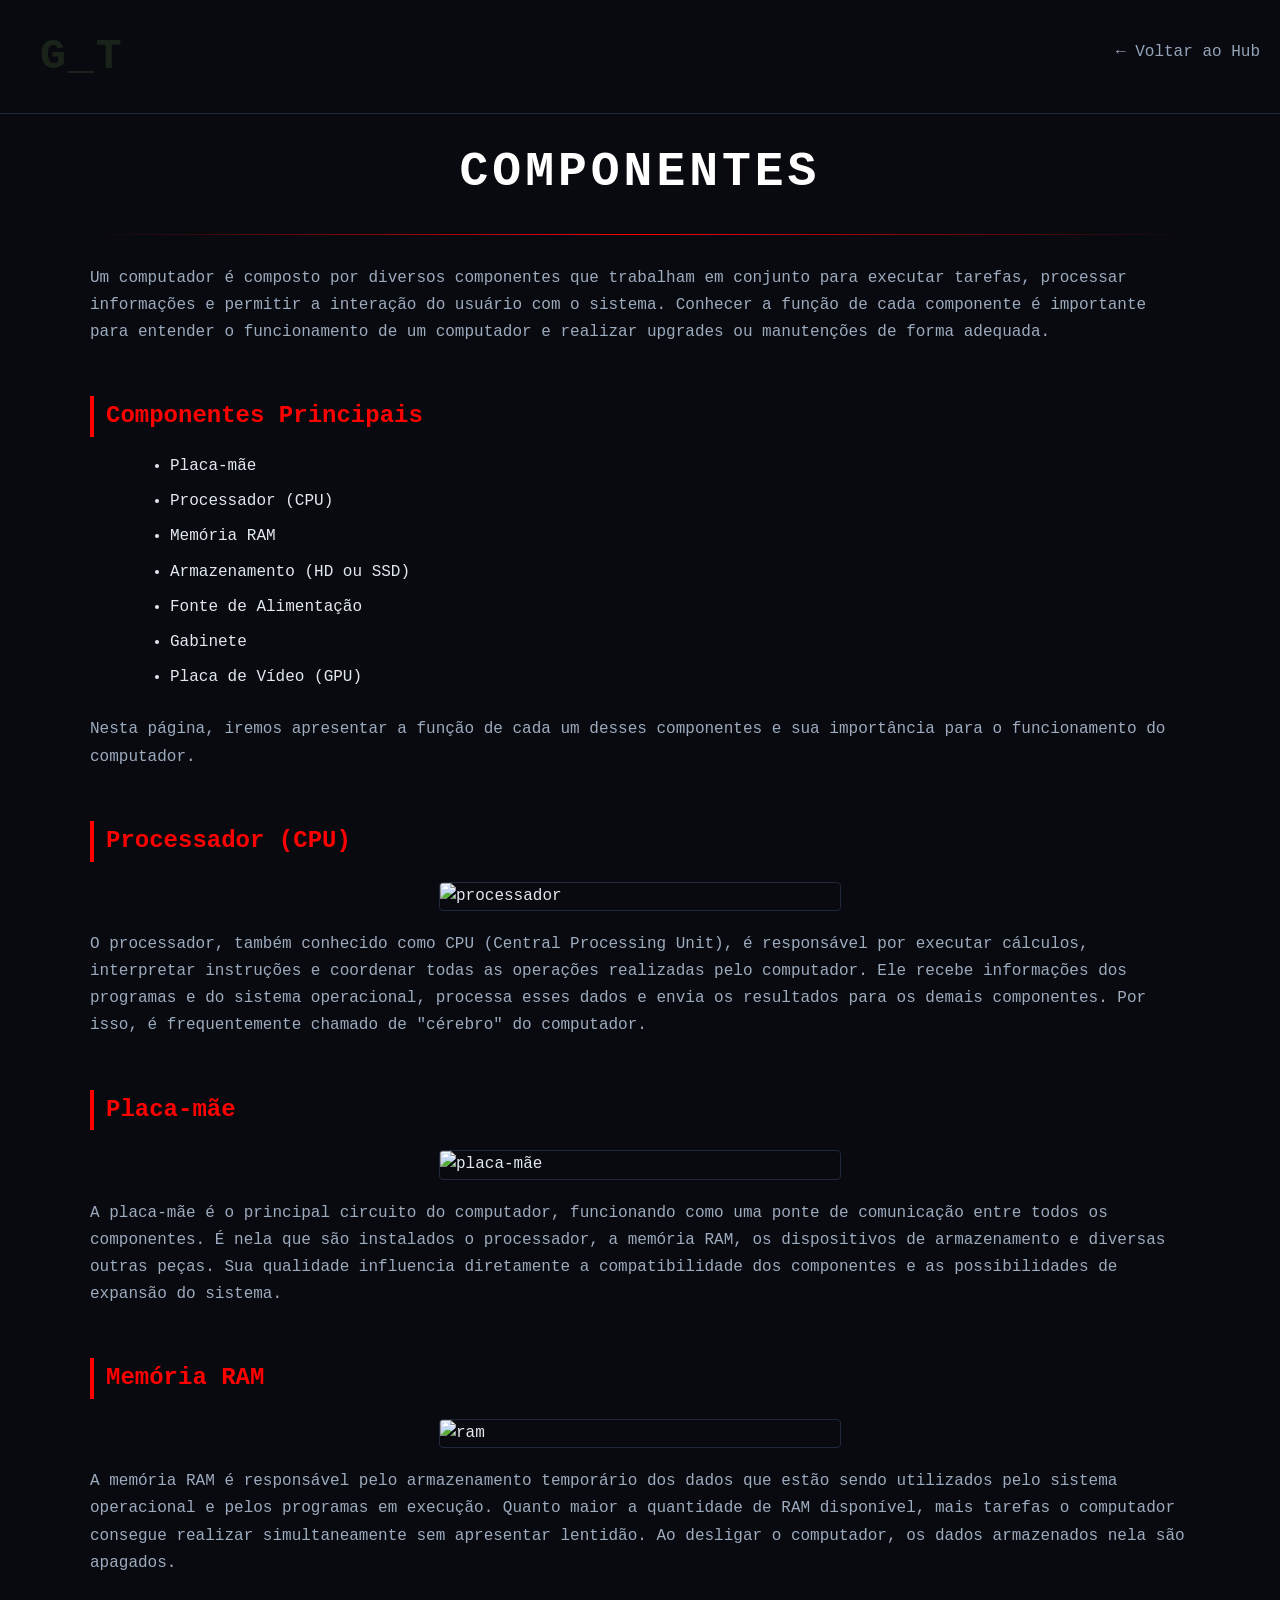
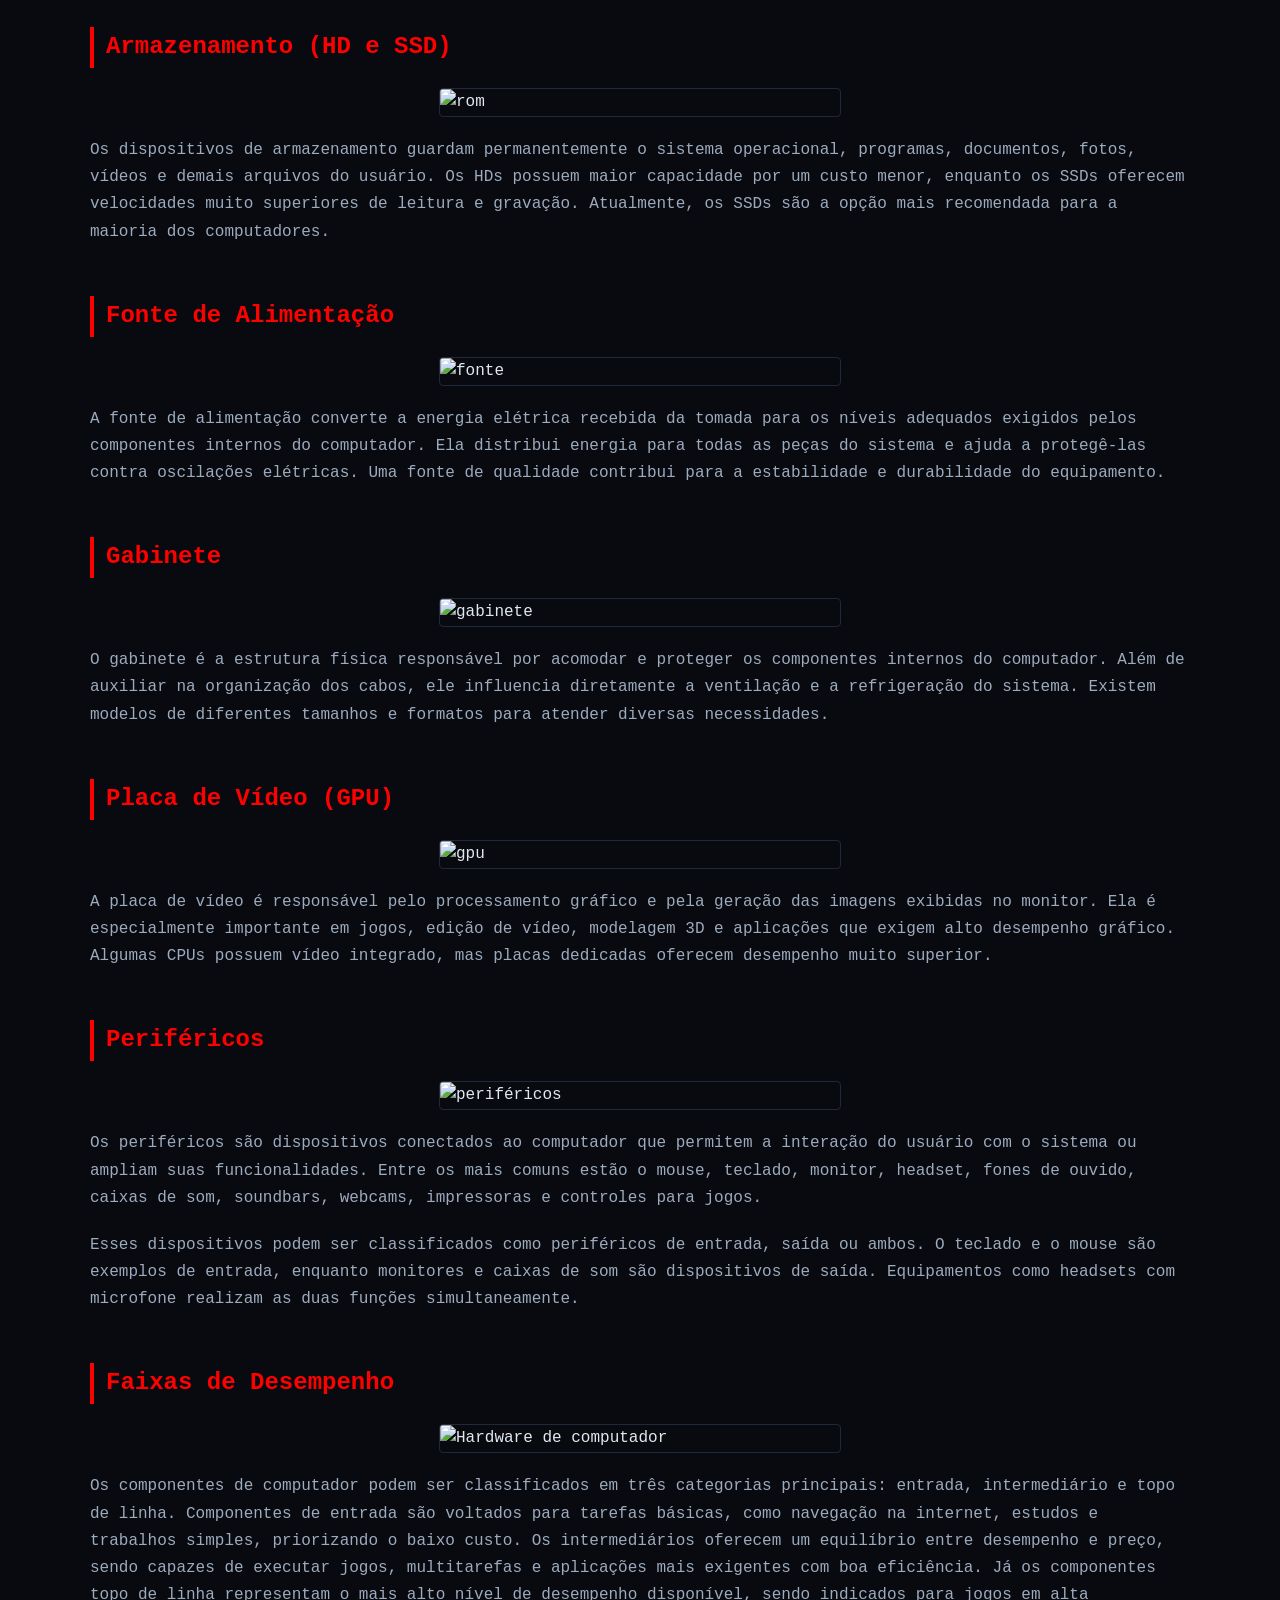
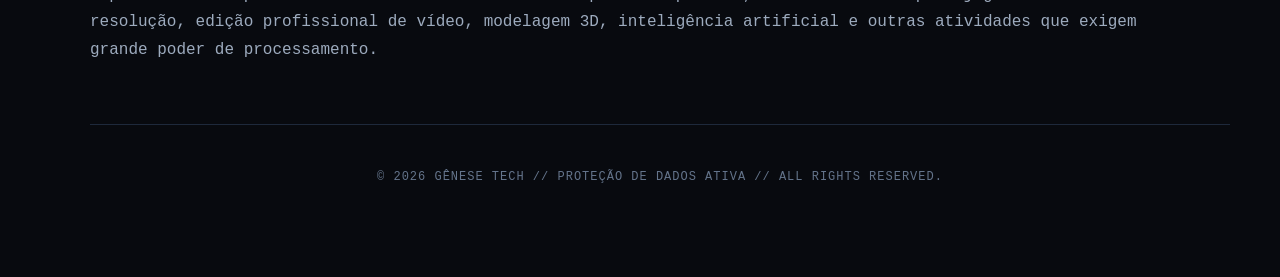
==== componentes.html @ 79467216 "Add files via upload" ====
<!DOCTYPE html>
<html lang="pt-BR">
<head>
    <meta charset="UTF-8">
    <meta name="viewport" content="width=device-width, initial-scale=1.0">
    <link rel="stylesheet" href="componentes.css">
    <title>Componentes</title>
</head>
<body>

    <header class="menu-superior">
        <div class="logo-reduzida">G_T</div>

        <nav>
            <ul class="nav-lista">
                <li><a href="hub.html" class="nav-link">← Voltar ao Hub    </a></li>
            </ul>
        </nav>
    </header>

    <h1>Componentes</h1>

    <p>Um computador é composto por diversos componentes que trabalham em conjunto para executar tarefas, processar informações e permitir a interação do usuário com o sistema. Conhecer a função de cada componente é importante para entender o funcionamento de um computador e realizar upgrades ou manutenções de forma adequada.</p>

    <h2>Componentes Principais</h2>

    <ul>
        <li>Placa-mãe</li>
        <li>Processador (CPU)</li>
        <li>Memória RAM</li>
        <li>Armazenamento (HD ou SSD)</li>
        <li>Fonte de Alimentação</li>
        <li>Gabinete</li>
        <li>Placa de Vídeo (GPU)</li>
    </ul>

    <p>Nesta página, iremos apresentar a função de cada um desses componentes e sua importância para o funcionamento do computador.</p>

    <h2>Processador (CPU)</h2>

    <img src="https://images.unsplash.com/photo-1591799264318-7e6ef8ddb7ea?w=500&auto=format&fit=crop&q=60" alt="processador" width="400">

    <p>O processador, também conhecido como CPU (Central Processing Unit), é responsável por executar cálculos, interpretar instruções e coordenar todas as operações realizadas pelo computador. Ele recebe informações dos programas e do sistema operacional, processa esses dados e envia os resultados para os demais componentes. Por isso, é frequentemente chamado de "cérebro" do computador.</p>

    <h2>Placa-mãe</h2>

    <img src="https://media.pichau.com.br/media/catalog/product/cache/2f958555330323e505eba7ce930bdf27/a/6/a620m-h.jpg" alt="placa-mãe" width="400">

    <p>A placa-mãe é o principal circuito do computador, funcionando como uma ponte de comunicação entre todos os componentes. É nela que são instalados o processador, a memória RAM, os dispositivos de armazenamento e diversas outras peças. Sua qualidade influencia diretamente a compatibilidade dos componentes e as possibilidades de expansão do sistema.</p>

    <h2>Memória RAM</h2>

    <img src="https://http2.mlstatic.com/D_NQ_NP_945191-MLA106789917996_022026-O.webp" alt="ram" width="400">

    <p>A memória RAM é responsável pelo armazenamento temporário dos dados que estão sendo utilizados pelo sistema operacional e pelos programas em execução. Quanto maior a quantidade de RAM disponível, mais tarefas o computador consegue realizar simultaneamente sem apresentar lentidão. Ao desligar o computador, os dados armazenados nela são apagados.</p>

    <h2>Armazenamento (HD e SSD)</h2>

    <img src="https://t.ctcdn.com.br/o5LxT6K2eDxtuK1iqdiKGAaPj2s=/1200x675/smart/i554847.jpeg" alt="rom" width="400">

    <p>Os dispositivos de armazenamento guardam permanentemente o sistema operacional, programas, documentos, fotos, vídeos e demais arquivos do usuário. Os HDs possuem maior capacidade por um custo menor, enquanto os SSDs oferecem velocidades muito superiores de leitura e gravação. Atualmente, os SSDs são a opção mais recomendada para a maioria dos computadores.</p>

    <h2>Fonte de Alimentação</h2>

    <img src="https://res.cloudinary.com/corsair-pwa/image/upload/w_400,h_400,c_pad,q_auto:best/v1680716099/products/Power-Supply-Units/base-rmx-shift-series-psu-config/CP-9020251/Gallery/RM750x_SHIFT_01.png" alt="fonte" width="400">

    <p>A fonte de alimentação converte a energia elétrica recebida da tomada para os níveis adequados exigidos pelos componentes internos do computador. Ela distribui energia para todas as peças do sistema e ajuda a protegê-las contra oscilações elétricas. Uma fonte de qualidade contribui para a estabilidade e durabilidade do equipamento.</p>

    <h2>Gabinete</h2>

    <img src="https://patoloco.com.br/arquivos/produtos/imagens_adicionais/0a4b15e675729a037b88565f41e9af0ae6f81808.jpeg" alt="gabinete" width="400">

    <p>O gabinete é a estrutura física responsável por acomodar e proteger os componentes internos do computador. Além de auxiliar na organização dos cabos, ele influencia diretamente a ventilação e a refrigeração do sistema. Existem modelos de diferentes tamanhos e formatos para atender diversas necessidades.</p>

    <h2>Placa de Vídeo (GPU)</h2>

    <img src="https://www.notebookcheck.info/fileadmin/Notebooks/News/_nc4/rtx-5050-desktop-might-launch-soon.jpg" alt="gpu" width="400">

    <p>A placa de vídeo é responsável pelo processamento gráfico e pela geração das imagens exibidas no monitor. Ela é especialmente importante em jogos, edição de vídeo, modelagem 3D e aplicações que exigem alto desempenho gráfico. Algumas CPUs possuem vídeo integrado, mas placas dedicadas oferecem desempenho muito superior.</p>

    <h2>Periféricos</h2>

    <img src="https://gamesquad.com.br/wp-content/uploads/2026/02/Computadores-e-perifericos-como-eles-funcionam-juntos-1024x683.png" alt="periféricos" width="400">

    <p>Os periféricos são dispositivos conectados ao computador que permitem a interação do usuário com o sistema ou ampliam suas funcionalidades. Entre os mais comuns estão o mouse, teclado, monitor, headset, fones de ouvido, caixas de som, soundbars, webcams, impressoras e controles para jogos.</p>

    <p>Esses dispositivos podem ser classificados como periféricos de entrada, saída ou ambos. O teclado e o mouse são exemplos de entrada, enquanto monitores e caixas de som são dispositivos de saída. Equipamentos como headsets com microfone realizam as duas funções simultaneamente.</p>

    <h2>Faixas de Desempenho</h2>

    <img src="https://i.ytimg.com/vi/8fHWtGokDi0/hq720.jpg?sqp=-oaymwEhCK4FEIIDSFryq4qpAxMIARUAAAAAGAElAADIQj0AgKJD&rs=AOn4CLCqo85D-m9QVk4vq3U3Wd0LMTsPkw" alt="Hardware de computador" width="400">

    <p>Os componentes de computador podem ser classificados em três categorias principais: entrada, intermediário e topo de linha. Componentes de entrada são voltados para tarefas básicas, como navegação na internet, estudos e trabalhos simples, priorizando o baixo custo. Os intermediários oferecem um equilíbrio entre desempenho e preço, sendo capazes de executar jogos, multitarefas e aplicações mais exigentes com boa eficiência. Já os componentes topo de linha representam o mais alto nível de desempenho disponível, sendo indicados para jogos em alta resolução, edição profissional de vídeo, modelagem 3D, inteligência artificial e outras atividades que exigem grande poder de processamento.</p>
    
    <footer class="rodape-sistema">
        <p class="texto-rodape">© 2026 GÊNESE TECH // PROTEÇÃO DE DADOS ATIVA // ALL RIGHTS RESERVED.</p>
    </footer>
</body>
</html>
---- componentes.css ----
body {
    background-color: #080a0f;
    color: #e2e8f0;
    font-family: 'Courier New', Courier, monospace;
    max-width: 1100px;
    margin: 0 auto;
    padding: 100px 40px 40px 40px;
    line-height: 1.7;
}

.menu-superior {
    position: fixed;
    top: 0;
    left: 0;
    width: 100%;
    background-color: #080a0f;
    border-bottom: 1px solid #1e293b;
    padding: 20px 40px;
    display: flex;
    justify-content: space-between;
    align-items: center;
}

.logo-reduzida {
    font-size: 2.7rem;
    font-weight: bold;
    color: #1a231a; 
    letter-spacing: 2px;
    cursor: pointer;
    transition: color 0.3s ease, text-shadow 0.3s ease; 
}

.logo-reduzida:hover {
    color: #ffffff; 
    text-shadow: 
        0 0 4px #ffffff,        
        0 0 10px #ff0000,       
        0 0 20px #ff0000,       
        0 0 40px #ff0000;
}

.nav-lista {
    list-style: none;
}

.nav-link {
    color: #94a3b8;
    text-decoration: none;
    transition: color 0.3s;
    margin-right: 60px;
}

.nav-link:hover {
    color: #ff0000;
}

h1 {
    color: #ffffff;
    text-align: center;
    font-size: 3rem;
    margin-bottom: 30px;
    text-transform: uppercase;
    letter-spacing: 4px;
}

h1::after {
    content: "";
    display: block;
    width: 100%;
    height: 1px;
    margin-top: 20px;
    background: linear-gradient(90deg, transparent, #ff0000, transparent);
}

h2 {
    color: #ff0000;
    margin-top: 50px;
    margin-bottom: 15px;
    border-left: 4px solid #ff0000;
    padding-left: 12px;
}

p {
    color: #9dabbe;
    margin-bottom: 20px;
}

ul {
    margin-left: 40px;
    margin-bottom: 25px;
}

li {
    margin-bottom: 8px;
}

img {
    display: block;
    width: 400px;
    max-width: 100%;
    margin: 20px auto;
    border: 1px solid #1e293b;
    border-radius: 4px;
    transition: border-color 0.3s;
}

img:hover {
    border-color: #8f0000;
}

/* ==========================================================================
   RODAPÉ DO SISTEMA
   ========================================================================== */
.rodape-sistema {
    width: 100% !important;
    text-align: center !important;
    padding: 30px 20px !important;
    border-top: 1px solid #1e293b !important;
    background-color: #080a0f !important;
    margin-top: 60px !important;
}

.texto-rodape {
    color: #64748b !important;
    font-size: 0.75rem !important;
    letter-spacing: 1px !important;
}
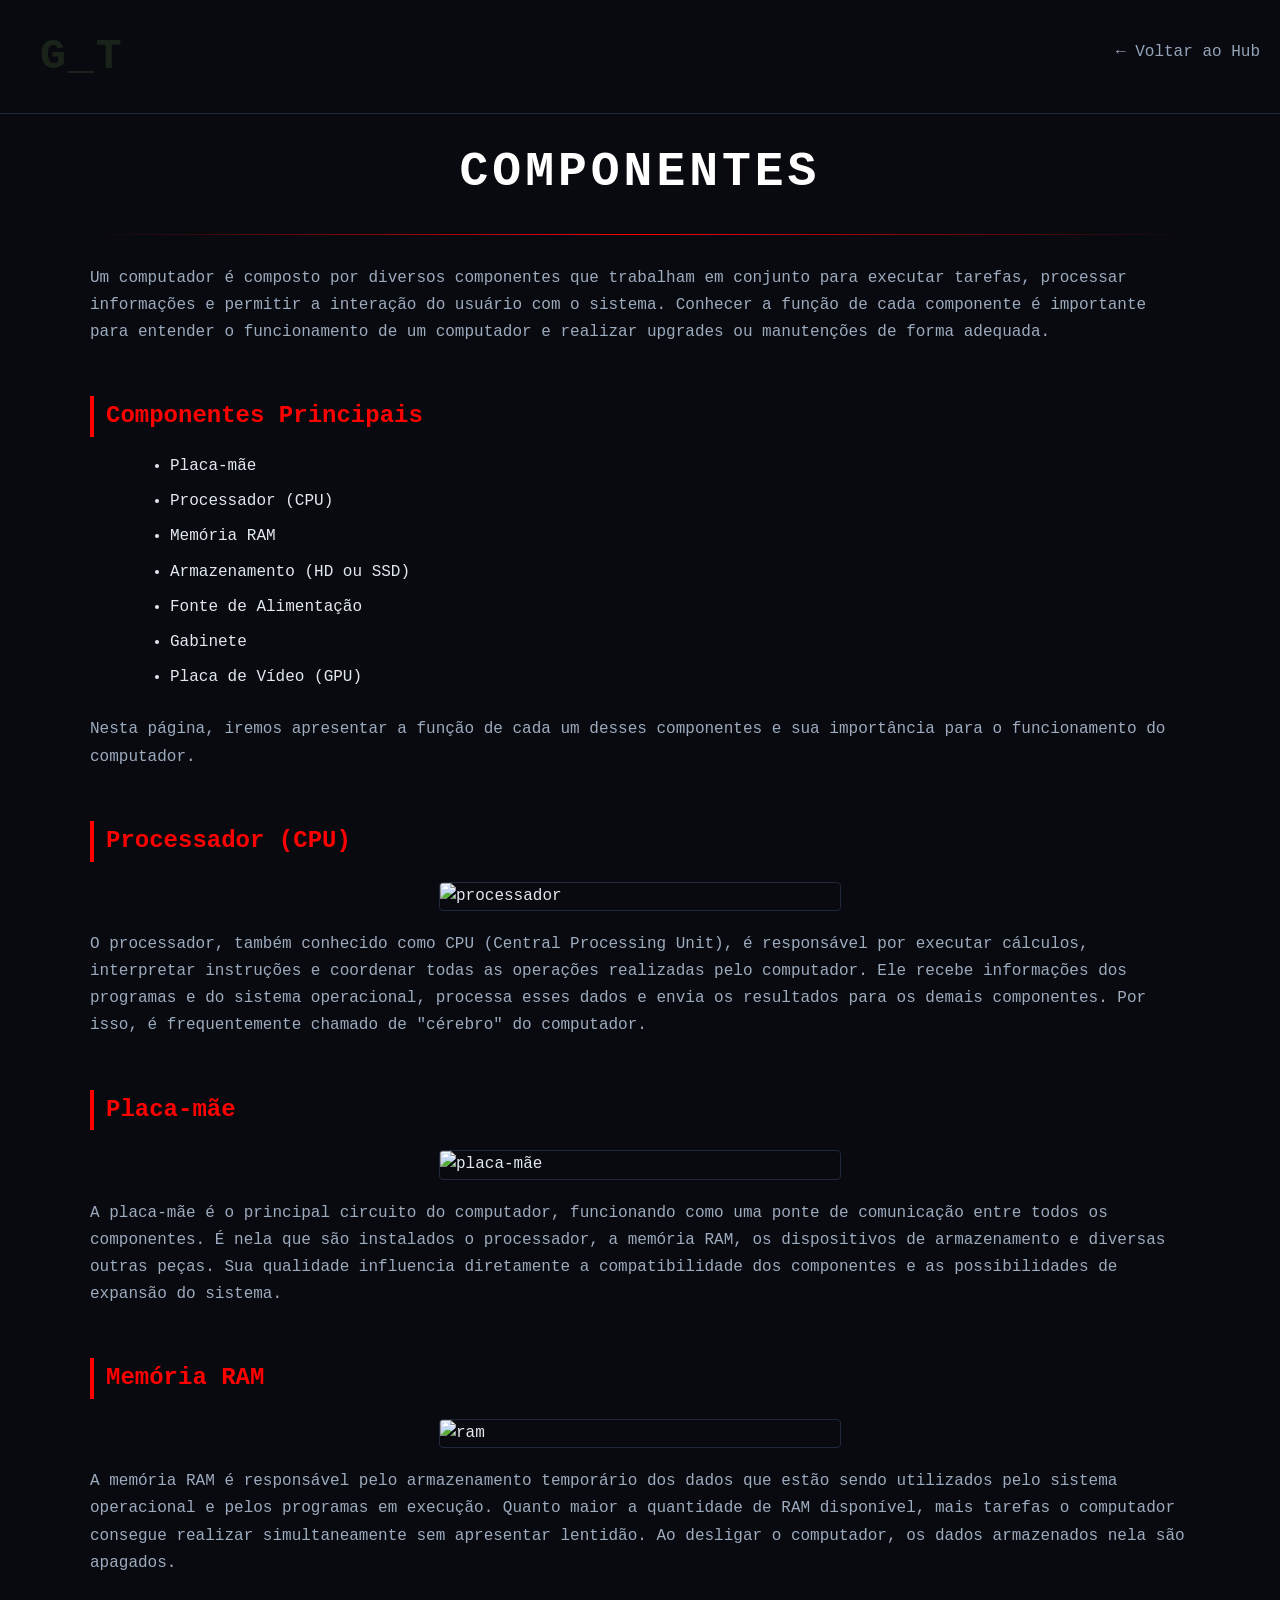
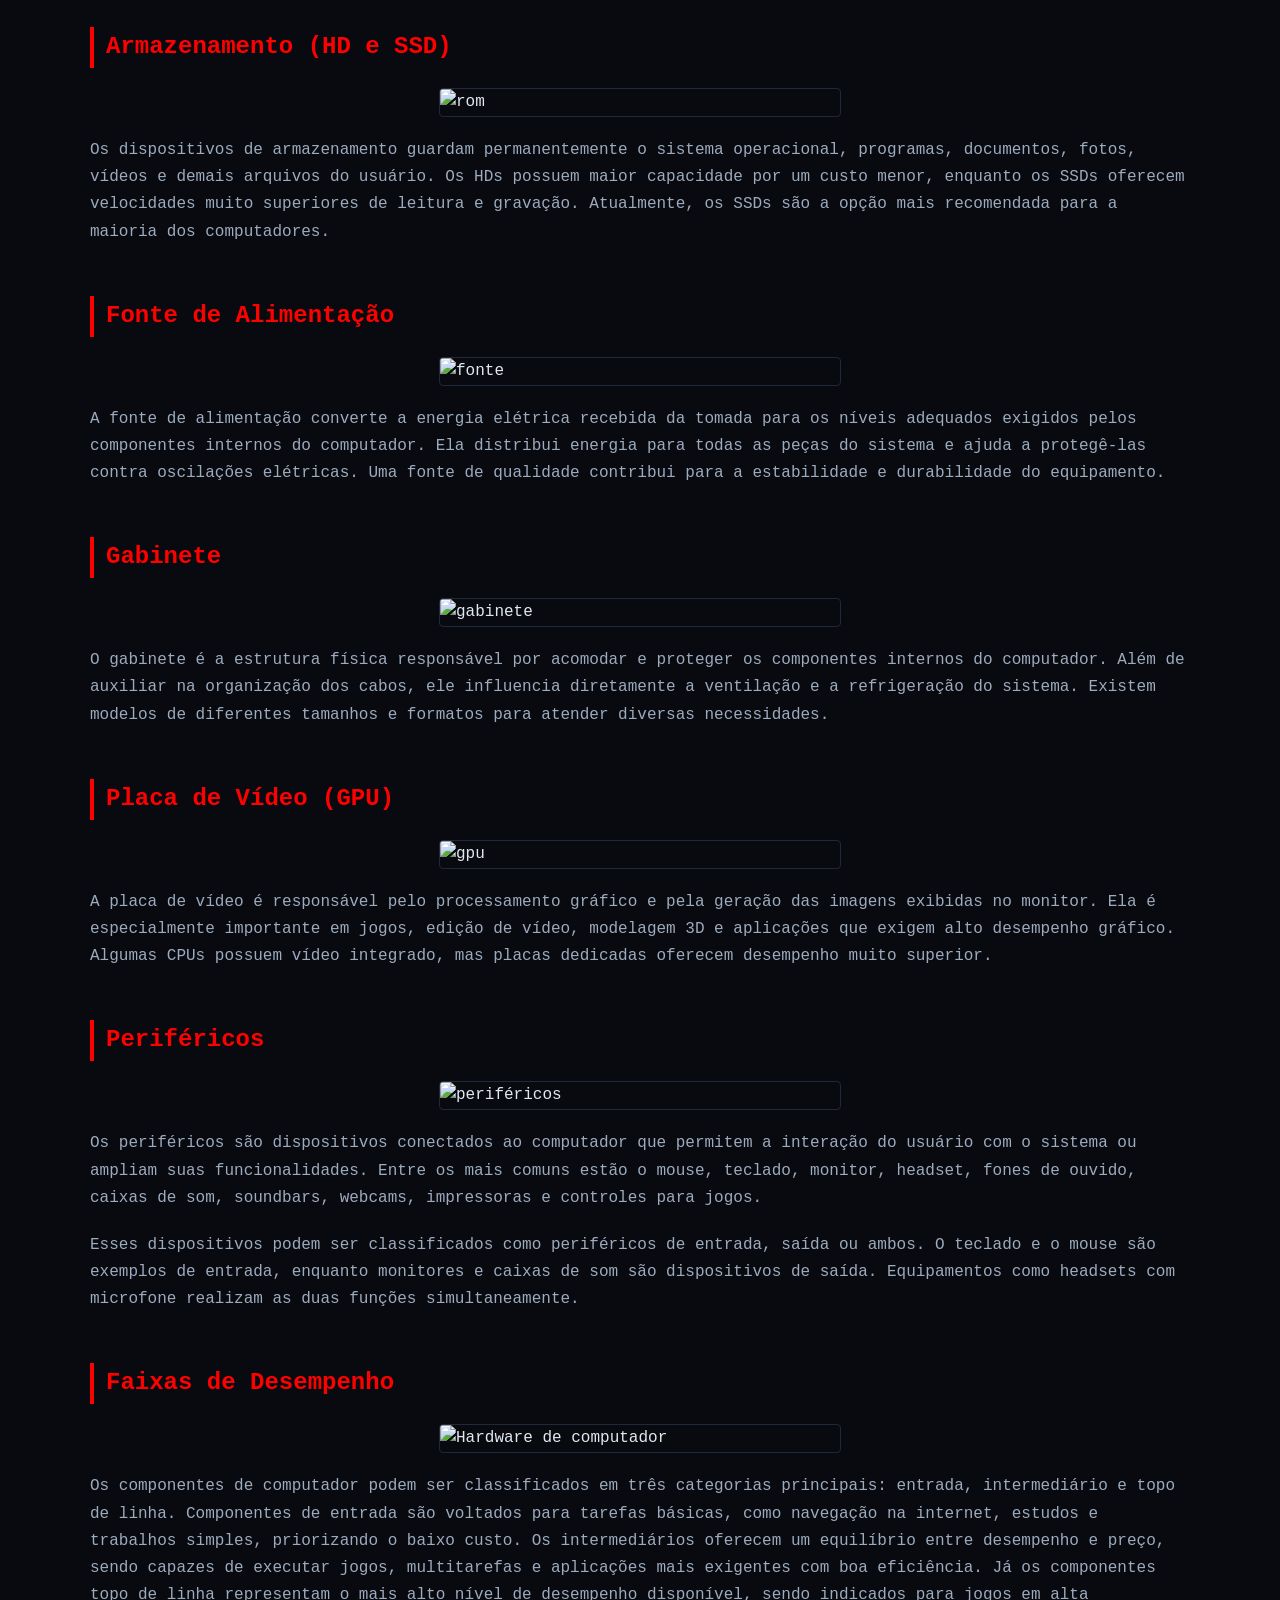
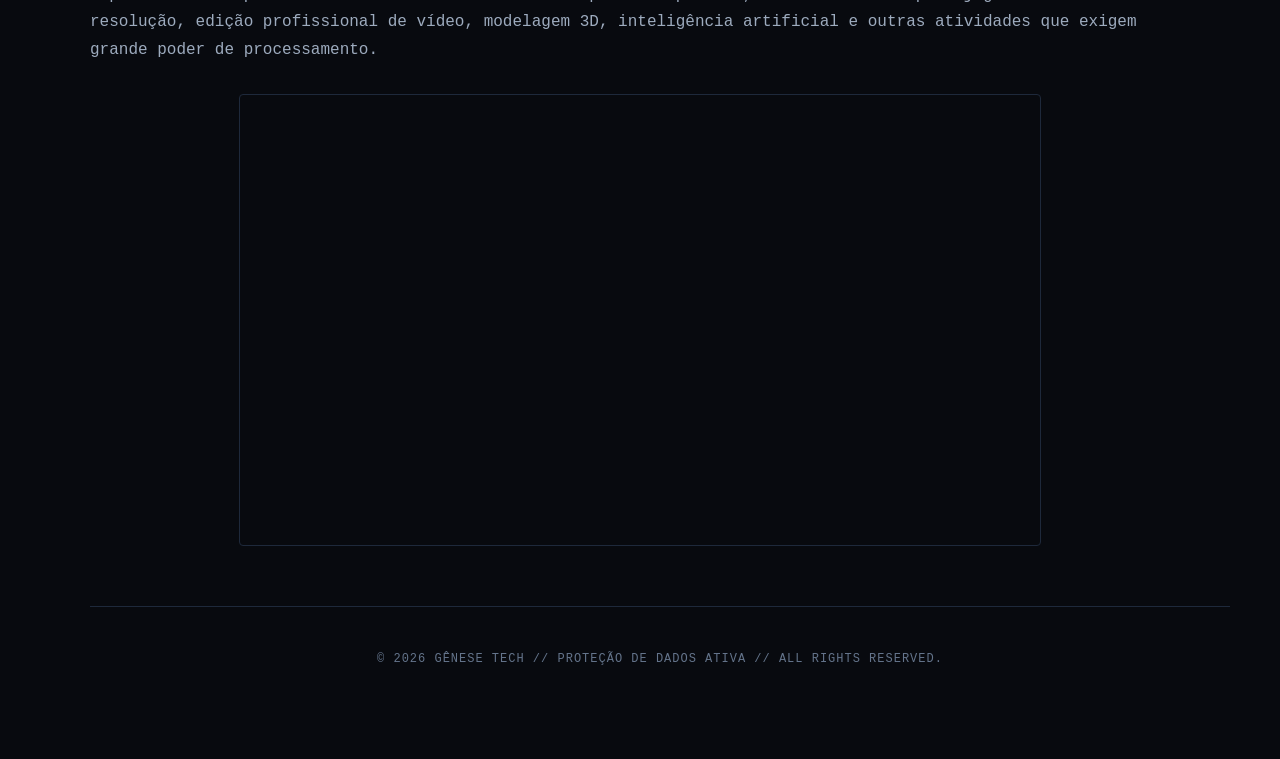
==== commit e608dfa2: "Update componentes.html adição do video ao html" ====
--- a/componentes.html
+++ b/componentes.html
@@ -5,6 +5,7 @@
     <meta name="viewport" content="width=device-width, initial-scale=1.0">
     <link rel="stylesheet" href="componentes.css">
     <title>Componentes</title>
+    <script src="componentes.js"></script>
 </head>
 <body>
 
@@ -91,9 +92,12 @@
     <img src="https://i.ytimg.com/vi/8fHWtGokDi0/hq720.jpg?sqp=-oaymwEhCK4FEIIDSFryq4qpAxMIARUAAAAAGAElAADIQj0AgKJD&rs=AOn4CLCqo85D-m9QVk4vq3U3Wd0LMTsPkw" alt="Hardware de computador" width="400">
 
     <p>Os componentes de computador podem ser classificados em três categorias principais: entrada, intermediário e topo de linha. Componentes de entrada são voltados para tarefas básicas, como navegação na internet, estudos e trabalhos simples, priorizando o baixo custo. Os intermediários oferecem um equilíbrio entre desempenho e preço, sendo capazes de executar jogos, multitarefas e aplicações mais exigentes com boa eficiência. Já os componentes topo de linha representam o mais alto nível de desempenho disponível, sendo indicados para jogos em alta resolução, edição profissional de vídeo, modelagem 3D, inteligência artificial e outras atividades que exigem grande poder de processamento.</p>
-    
+
+    <iframe src="https://www.youtube.com/watch?v=OdziYWEkDIM" title="Vídeo sobre Componentes de Computador"></iframe>
+
     <footer class="rodape-sistema">
         <p class="texto-rodape">© 2026 GÊNESE TECH // PROTEÇÃO DE DADOS ATIVA // ALL RIGHTS RESERVED.</p>
     </footer>
+
 </body>
 </html>
--- a/componentes.css
+++ b/componentes.css
@@ -108,9 +108,6 @@
     border-color: #8f0000;
 }
 
-/* ==========================================================================
-   RODAPÉ DO SISTEMA
-   ========================================================================== */
 .rodape-sistema {
     width: 100% !important;
     text-align: center !important;
@@ -125,3 +122,118 @@
     font-size: 0.75rem !important;
     letter-spacing: 1px !important;
 }
+
+
+@media (max-width: 768px) {
+
+    body {
+        padding: 90px 20px 20px 20px;
+    }
+
+    h1 {
+        font-size: 2rem;
+        letter-spacing: 2px;
+    }
+
+    h2 {
+        font-size: 1.4rem;
+    }
+
+    p,
+    li {
+        font-size: 0.95rem;
+    }
+
+    img {
+        width: 100%;
+    }
+
+    .menu-superior {
+        padding: 15px 20px;
+        display: flex;
+        justify-content: space-between;
+        align-items: center;
+    }
+
+    .logo-reduzida {
+        font-size: 1.3rem;
+    }
+
+    .nav-lista {
+        margin: 0;
+        padding: 0;
+    }
+
+    .nav-link {
+        font-size: 0.9rem;
+    }
+
+    .video-container iframe {
+        width: 100%;
+    }
+}
+
+@media (max-width: 480px) {
+
+    body {
+        padding: 80px 15px 15px 15px;
+    }
+
+    h1 {
+        font-size: 1.7rem;
+        letter-spacing: 1px;
+    }
+
+    h2 {
+        font-size: 1.2rem;
+    }
+
+    p,
+    li {
+        font-size: 0.9rem;
+    }
+
+    .menu-superior {
+        display: flex;
+        flex-direction: row;
+        justify-content: space-between;
+        align-items: center;
+        padding: 12px 15px;
+    }
+
+    .logo-reduzida {
+        font-size: 1.1rem;
+    }
+
+    .nav-lista {
+        margin: 0;
+        padding: 0;
+    }
+
+    .nav-link {
+        font-size: 0.85rem;
+    }
+
+    img {
+        width: 100%;
+    }
+
+    .video-container iframe {
+        width: 100%;
+    }
+}
+
+iframe {
+    display: block;
+    width: 800px;
+    max-width: 100%;
+    aspect-ratio: 16 / 9;
+    margin: 30px auto;
+    border: 1px solid #1e293b;
+    border-radius: 4px;
+    transition: border-color 0.3s;
+}
+
+iframe:hover {
+    border-color: #ff0000;
+}
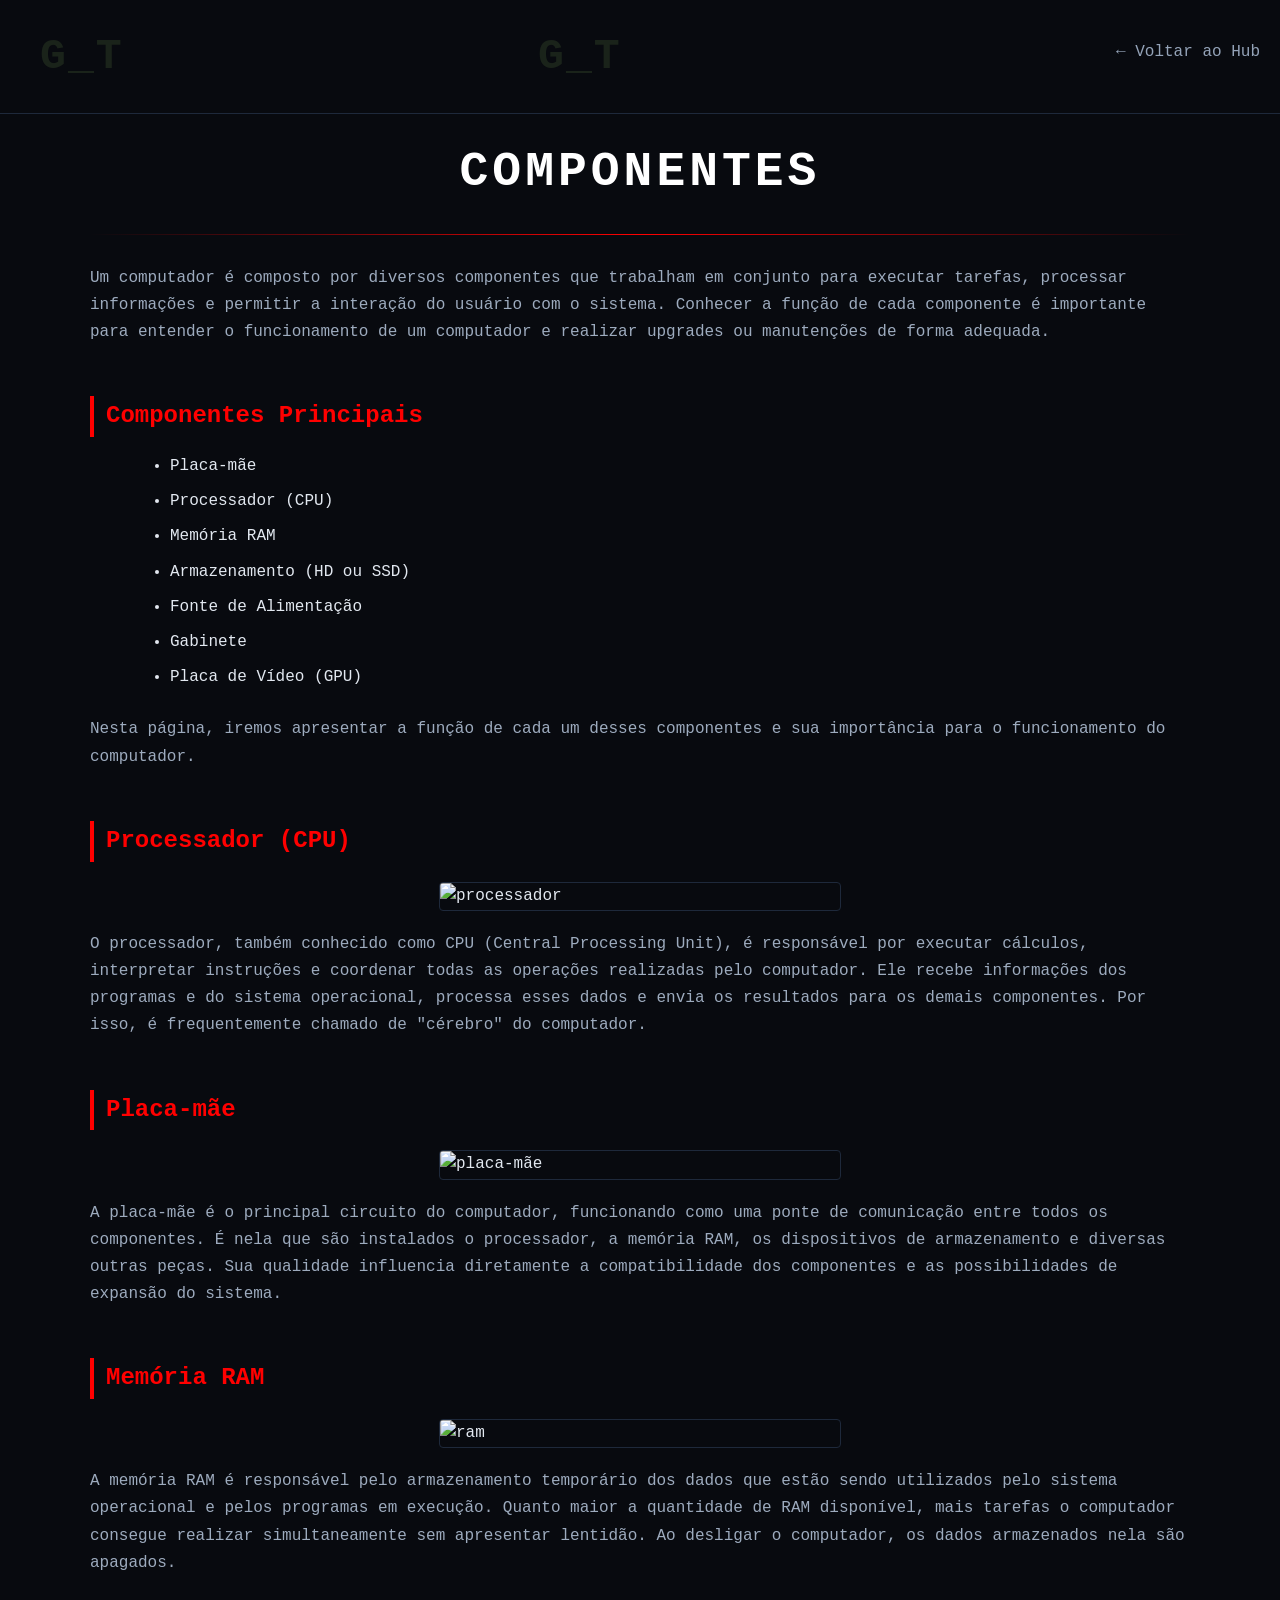
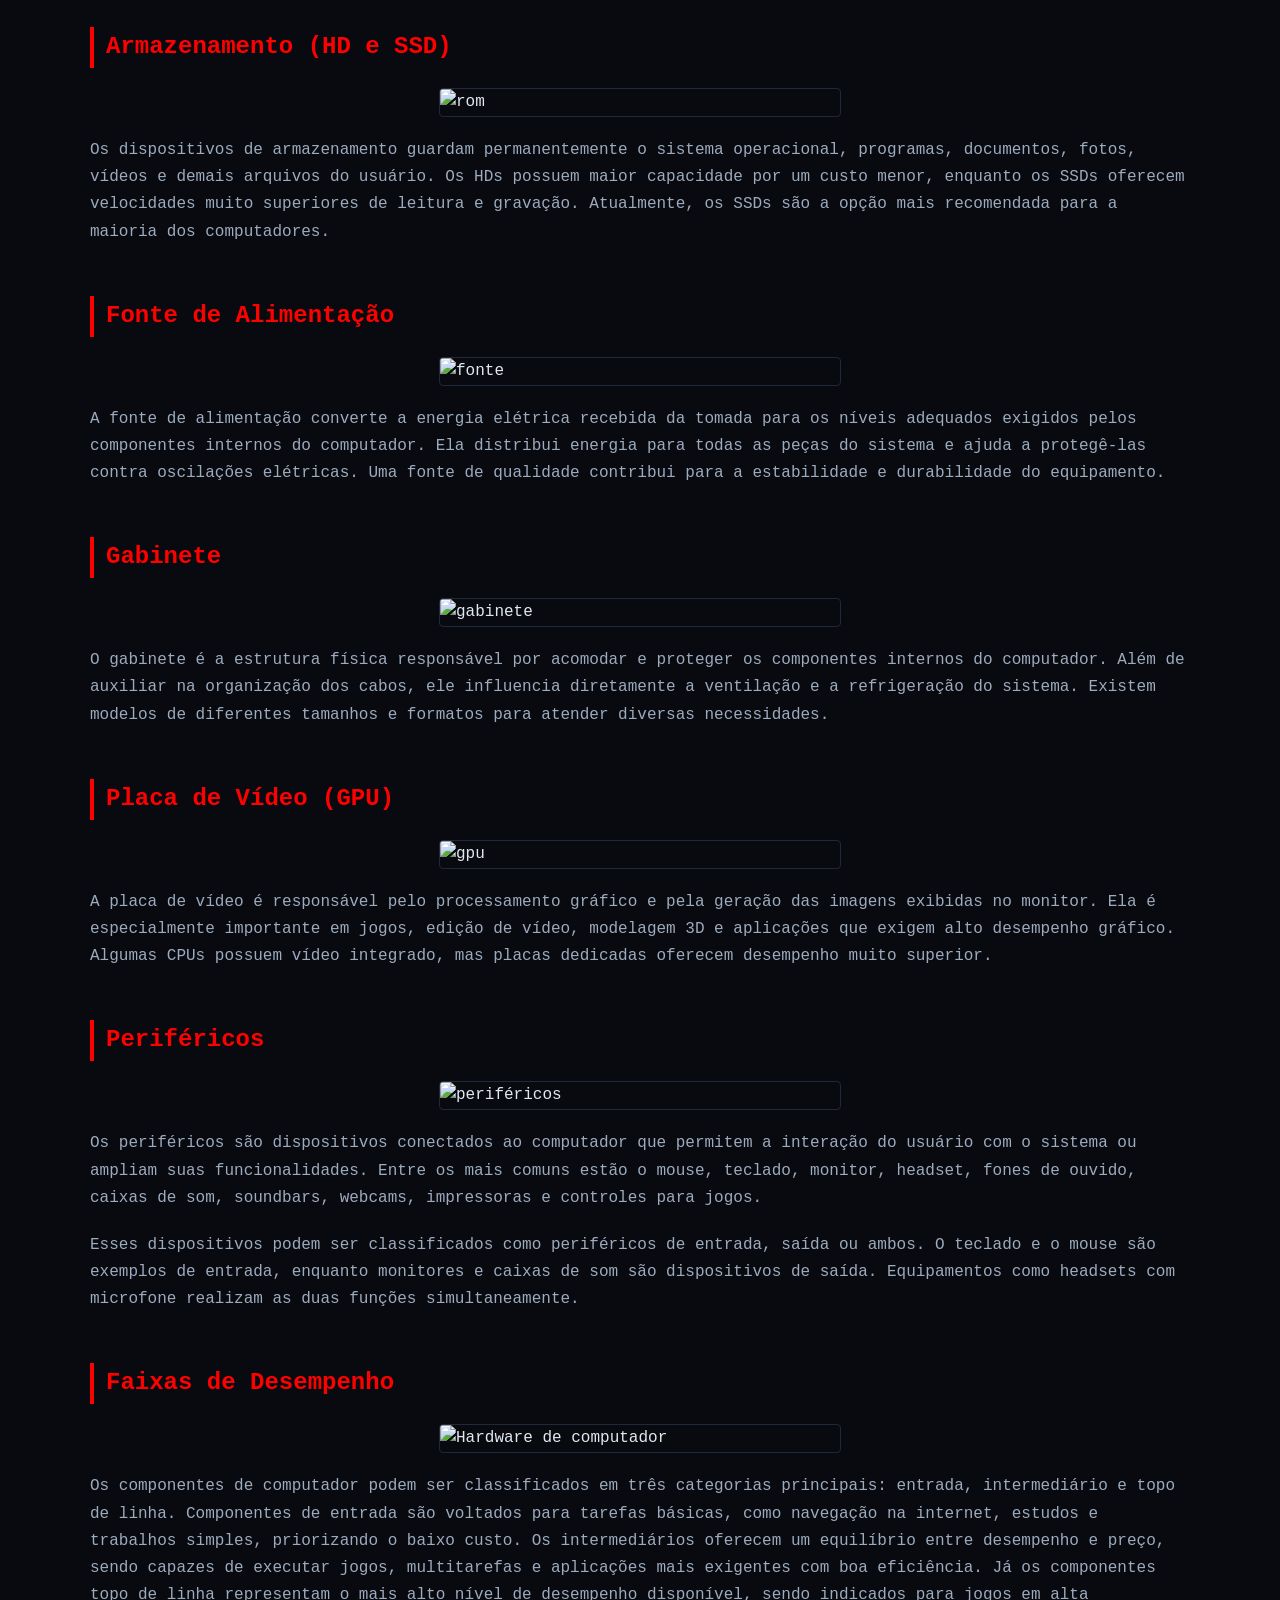
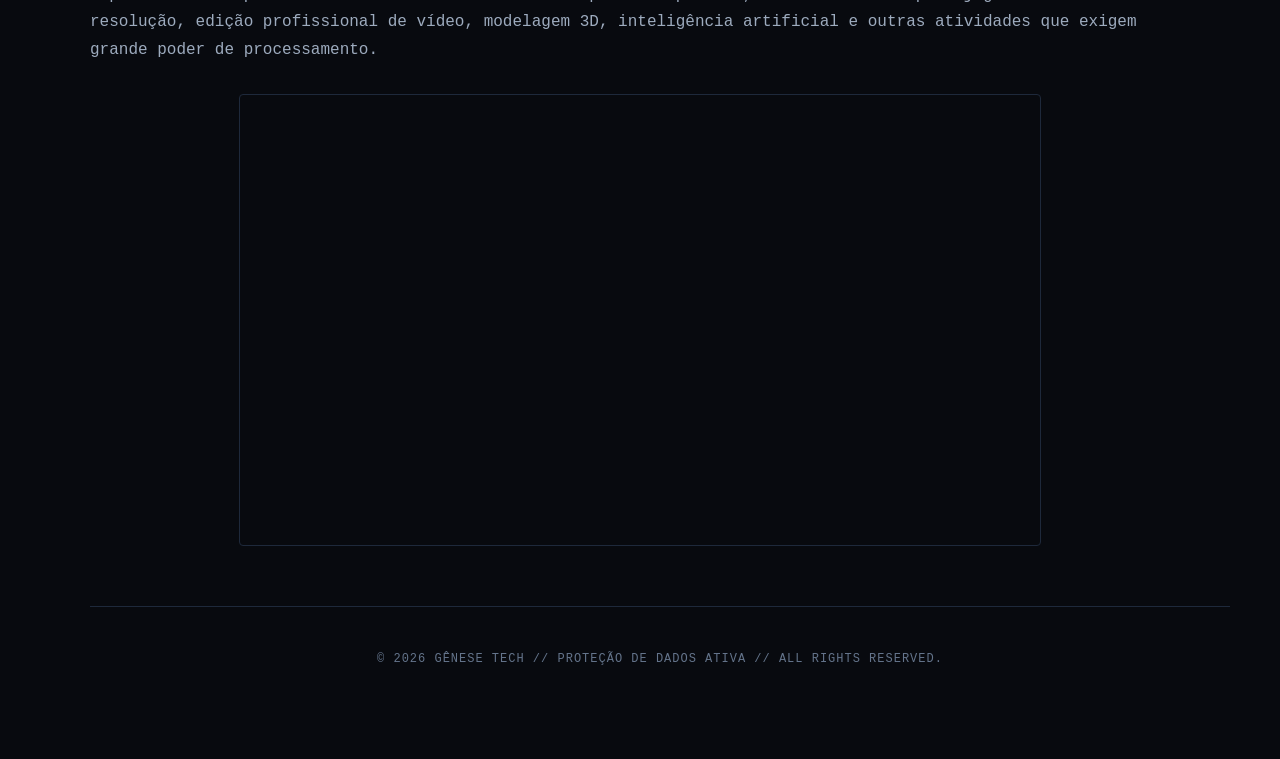
==== commit 01d58f10: "Update componentes.html" ====
--- a/componentes.html
+++ b/componentes.html
@@ -6,11 +6,13 @@
     <link rel="stylesheet" href="componentes.css">
     <title>Componentes</title>
     <script src="componentes.js"></script>
+     <link rel="icon" href="img/icon.jpeg">
 </head>
 <body>
 
     <header class="menu-superior">
         <div class="logo-reduzida">G_T</div>
+        <div class="logo-reduzida glitch" data-text="G_T">G_T</div>
 
         <nav>
             <ul class="nav-lista">
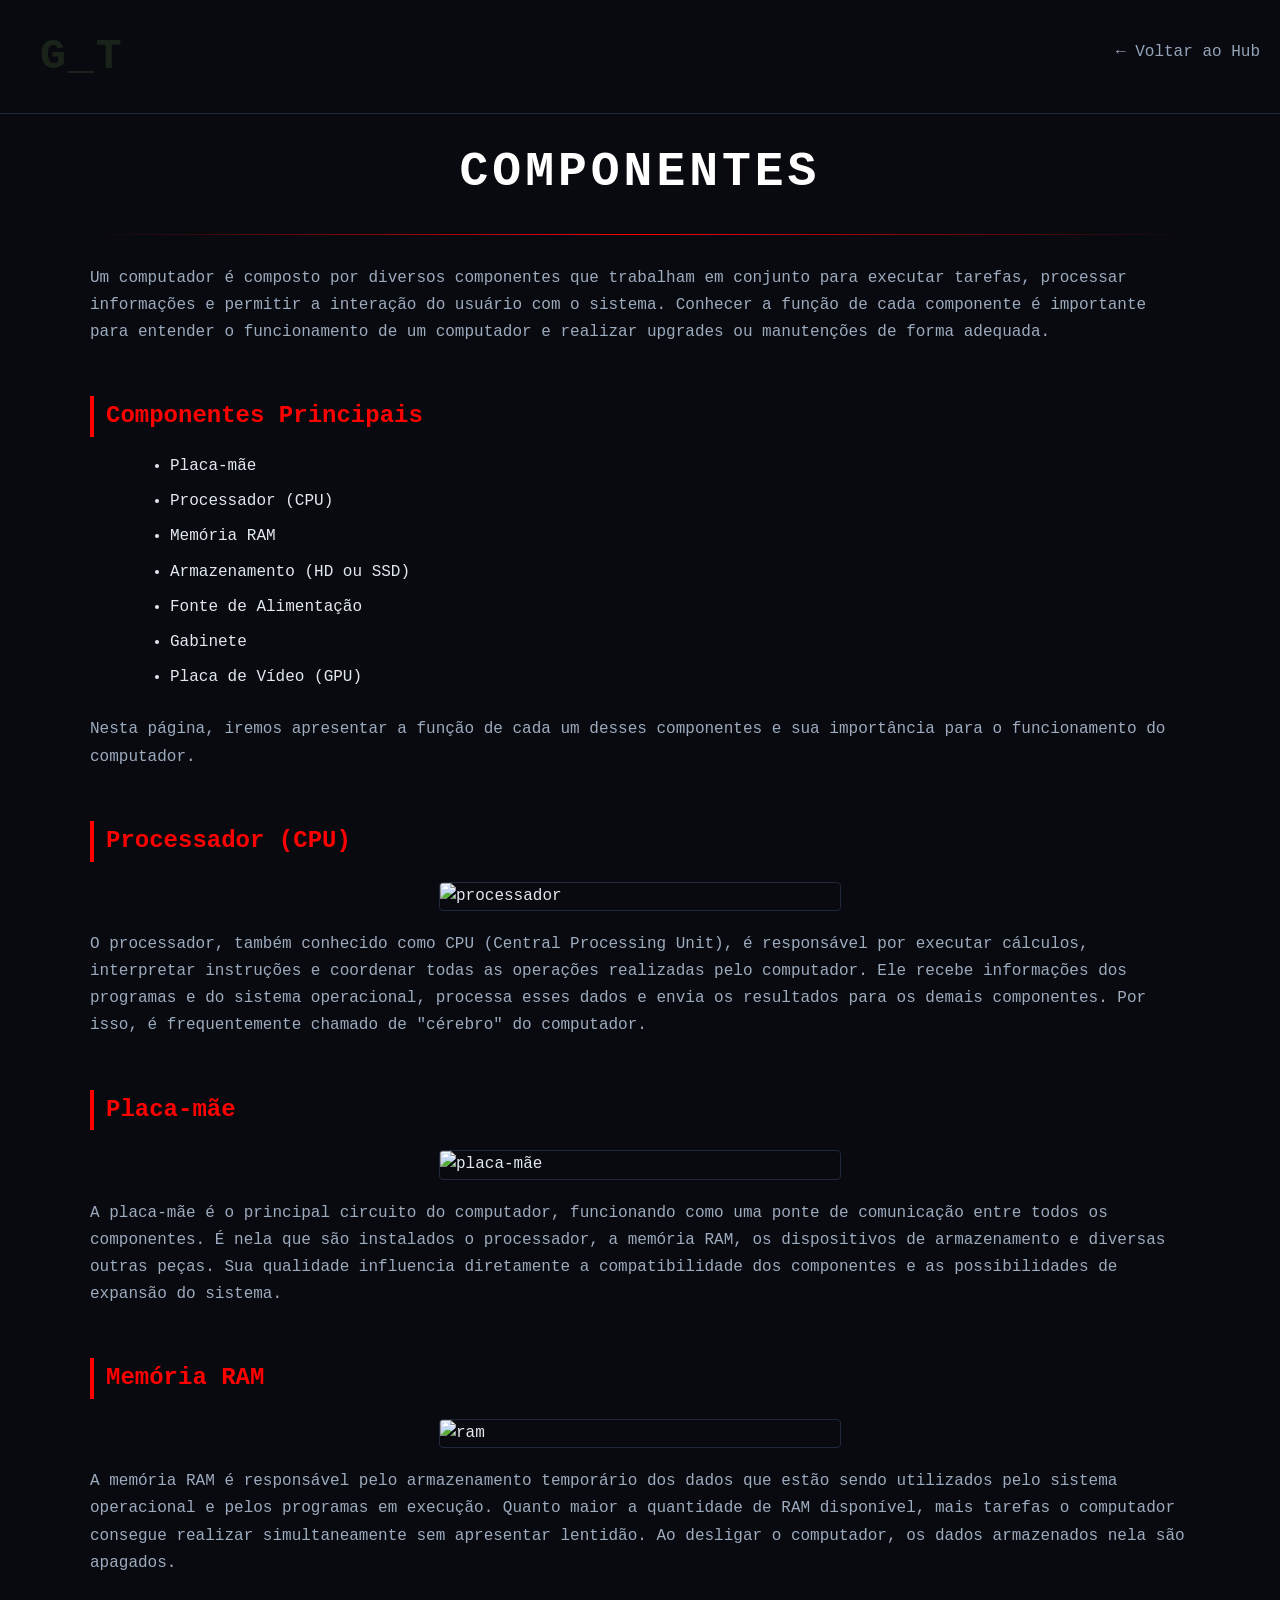
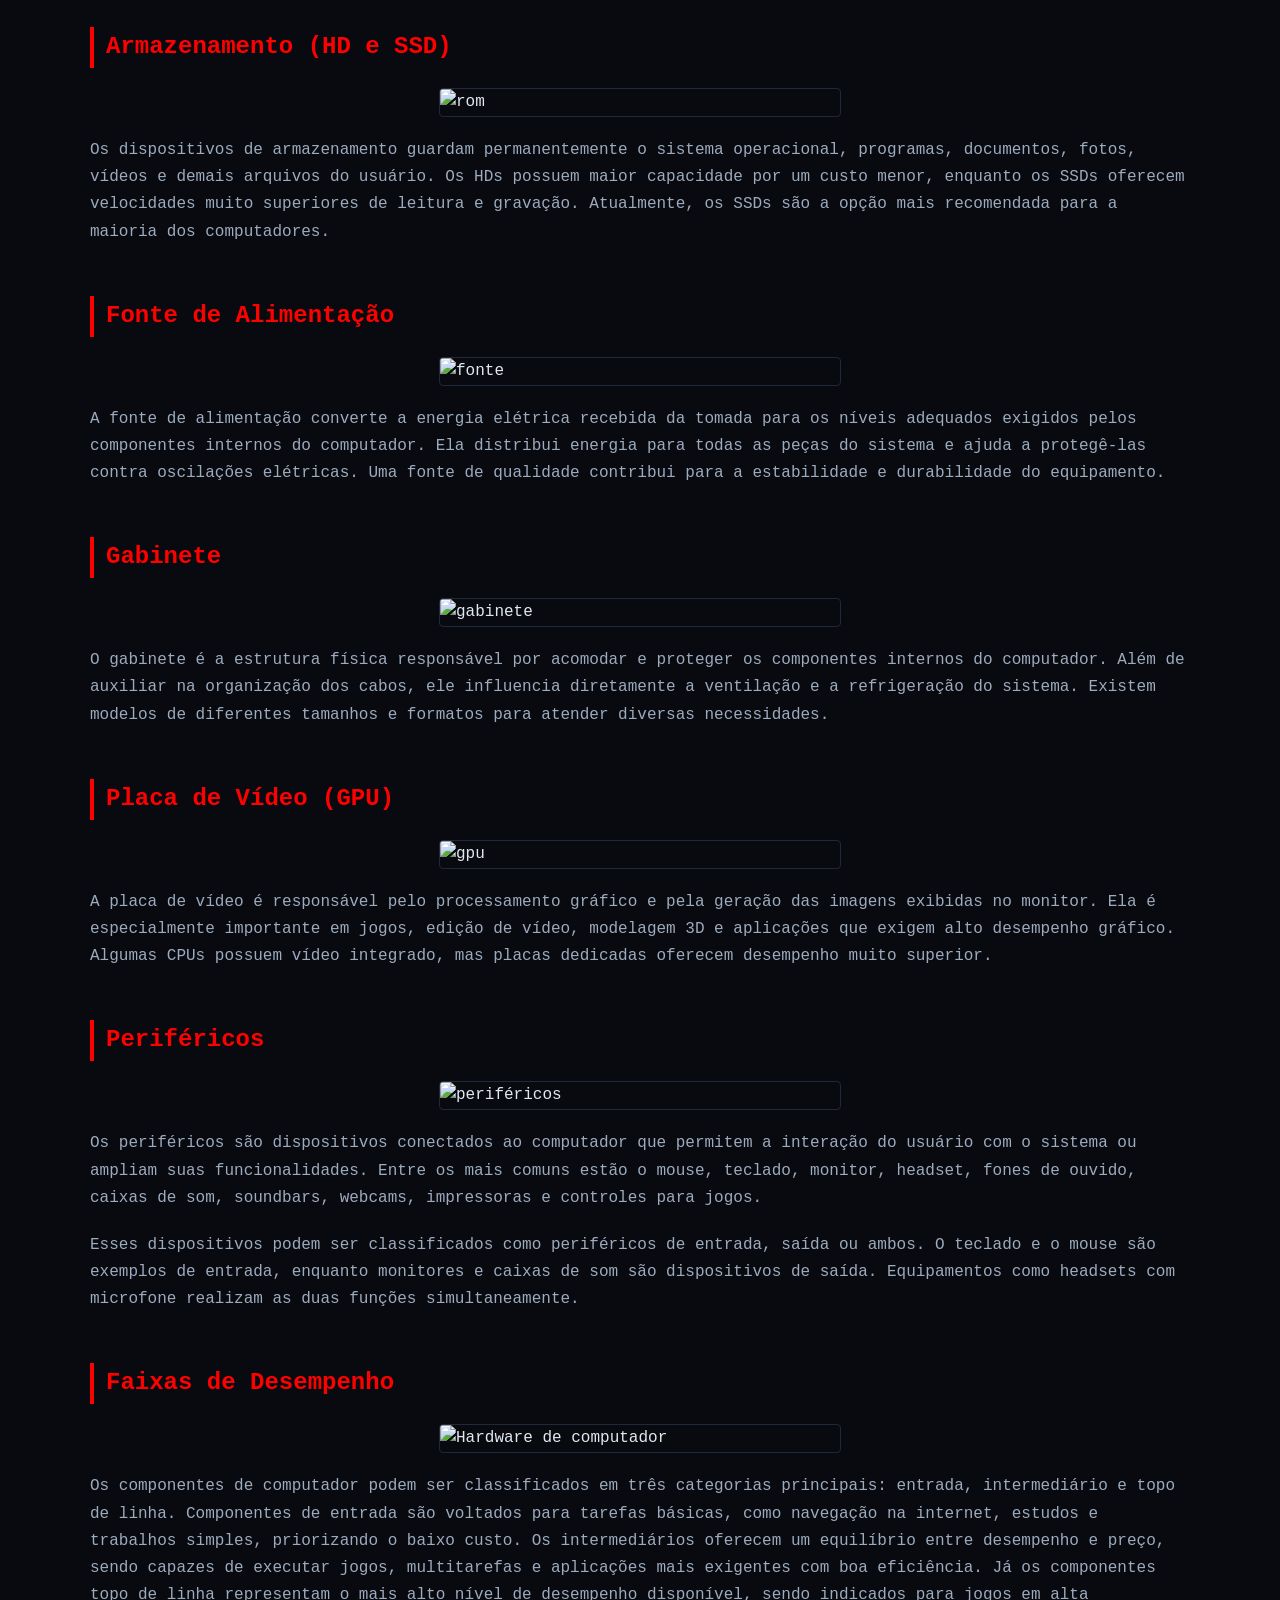
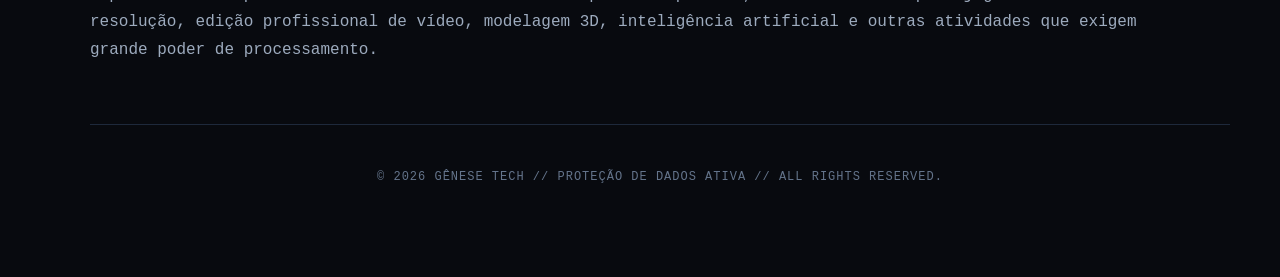
==== commit c2c1a182: "Update componentes.html remoçao do video" ====
--- a/componentes.html
+++ b/componentes.html
@@ -3,16 +3,13 @@
 <head>
     <meta charset="UTF-8">
     <meta name="viewport" content="width=device-width, initial-scale=1.0">
+    <title>Componentes</title>
     <link rel="stylesheet" href="componentes.css">
-    <title>Componentes</title>
-    <script src="componentes.js"></script>
-     <link rel="icon" href="img/icon.jpeg">
 </head>
 <body>
 
     <header class="menu-superior">
         <div class="logo-reduzida">G_T</div>
-        <div class="logo-reduzida glitch" data-text="G_T">G_T</div>
 
         <nav>
             <ul class="nav-lista">
@@ -95,11 +92,8 @@
 
     <p>Os componentes de computador podem ser classificados em três categorias principais: entrada, intermediário e topo de linha. Componentes de entrada são voltados para tarefas básicas, como navegação na internet, estudos e trabalhos simples, priorizando o baixo custo. Os intermediários oferecem um equilíbrio entre desempenho e preço, sendo capazes de executar jogos, multitarefas e aplicações mais exigentes com boa eficiência. Já os componentes topo de linha representam o mais alto nível de desempenho disponível, sendo indicados para jogos em alta resolução, edição profissional de vídeo, modelagem 3D, inteligência artificial e outras atividades que exigem grande poder de processamento.</p>
 
-    <iframe src="https://www.youtube.com/watch?v=OdziYWEkDIM" title="Vídeo sobre Componentes de Computador"></iframe>
-
     <footer class="rodape-sistema">
         <p class="texto-rodape">© 2026 GÊNESE TECH // PROTEÇÃO DE DADOS ATIVA // ALL RIGHTS RESERVED.</p>
     </footer>
-
 </body>
 </html>
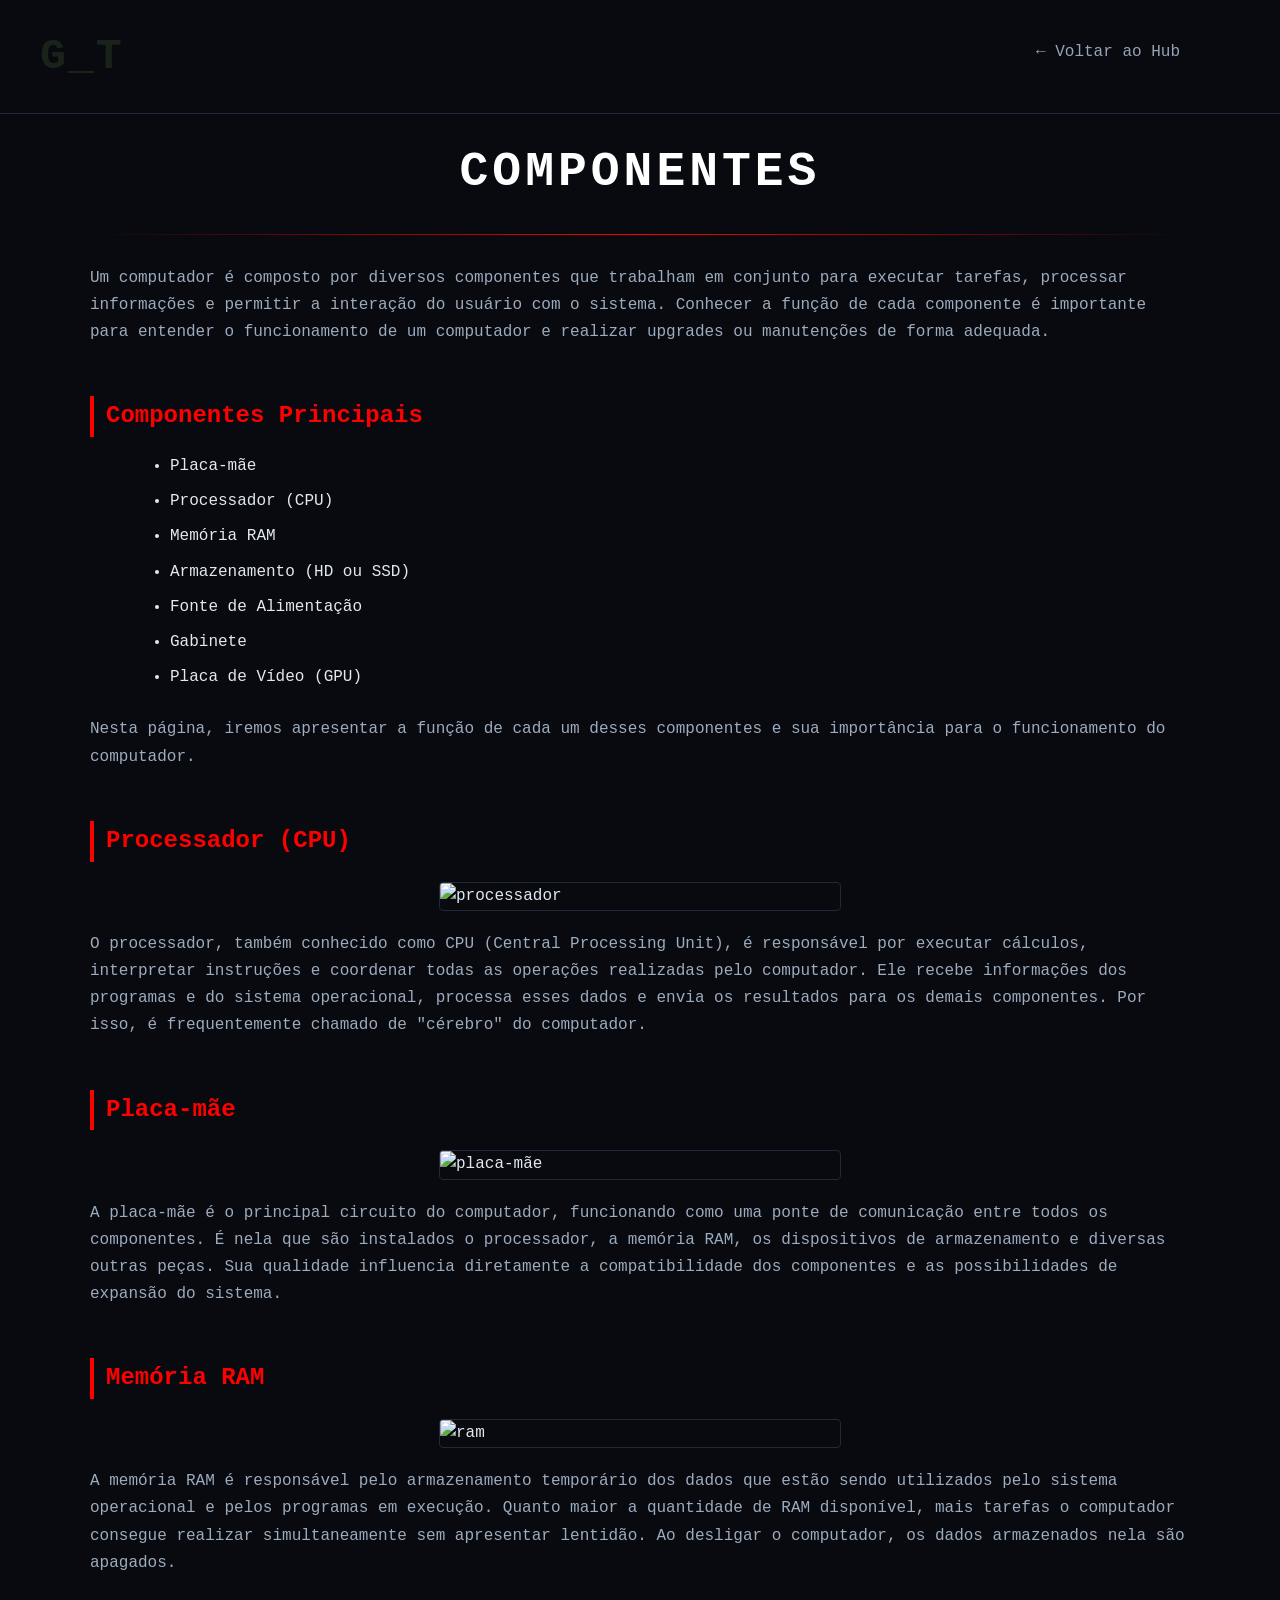
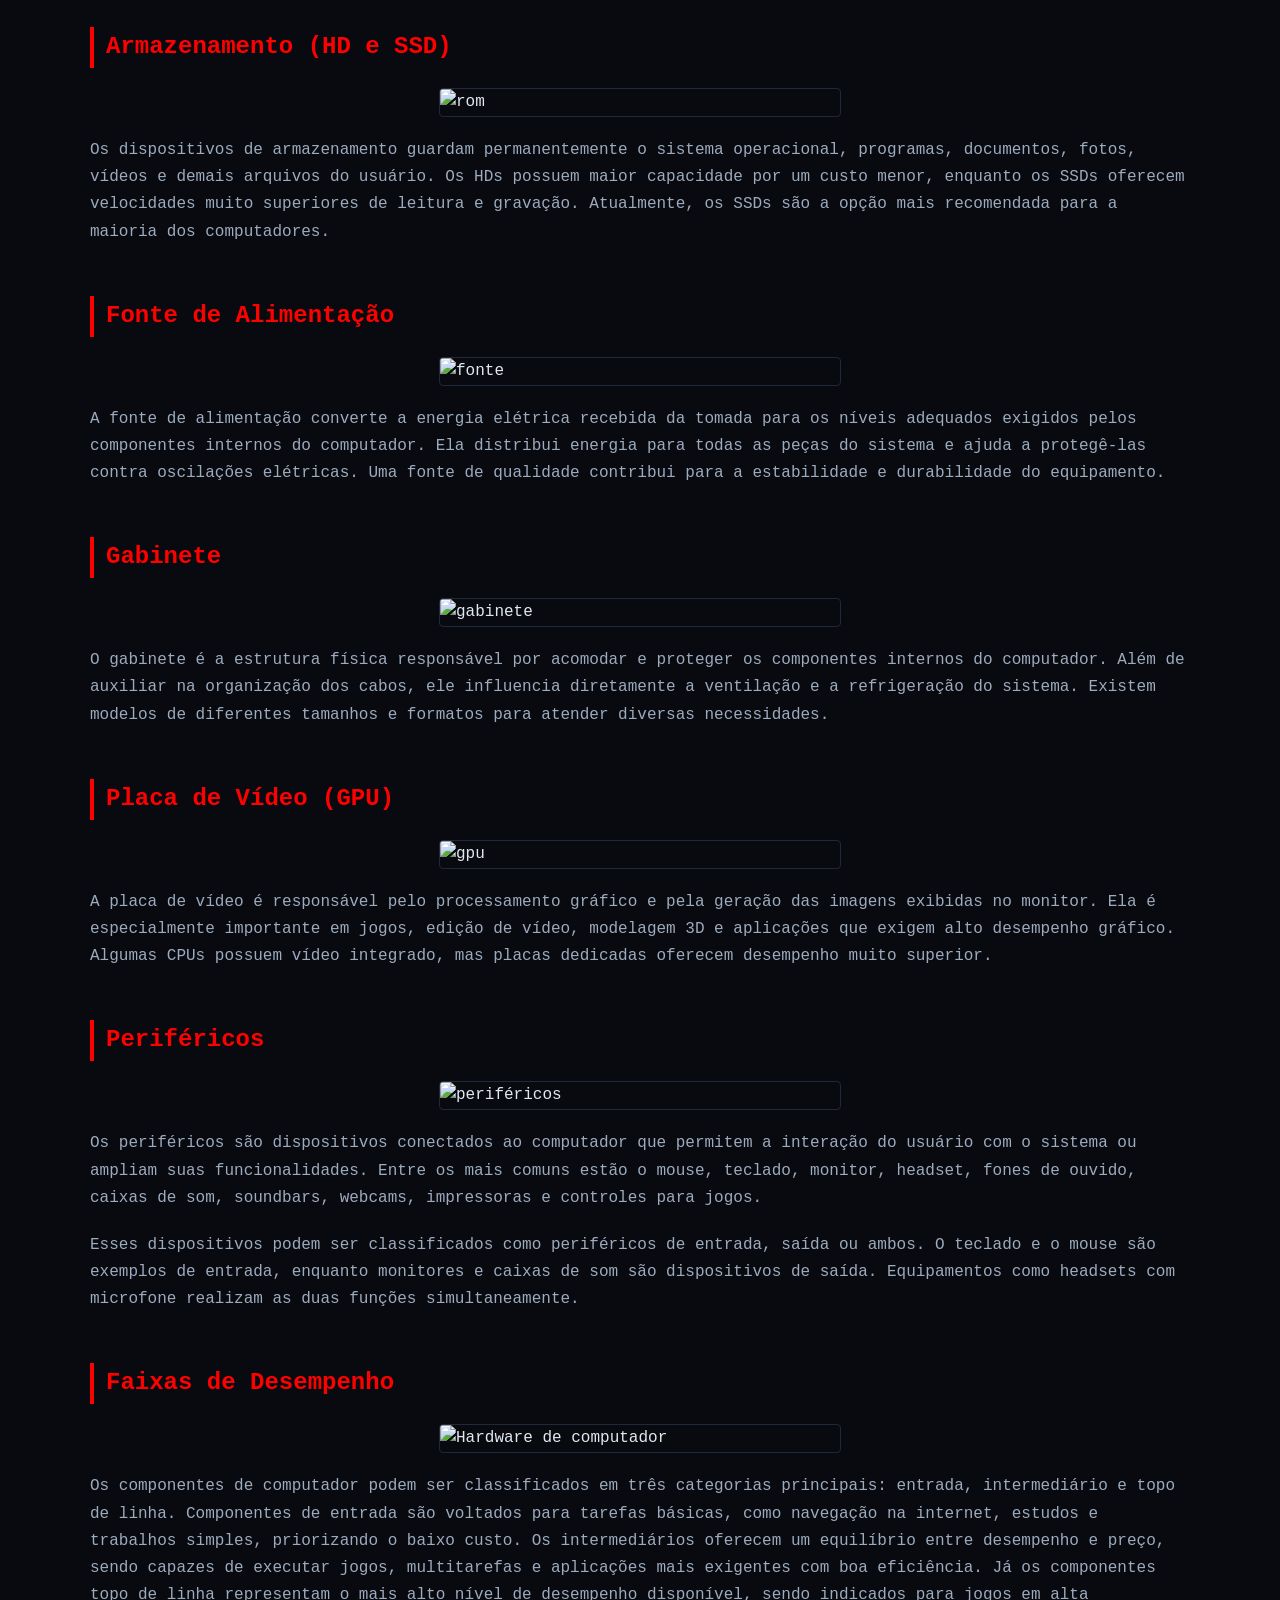
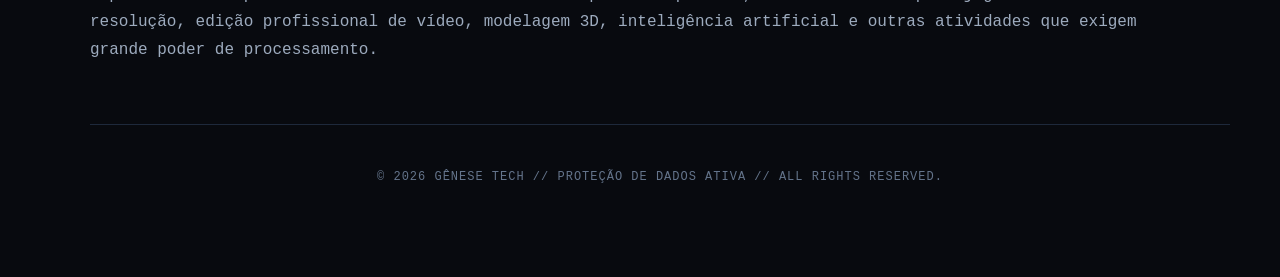
==== commit 049e58b9: "Update componentes.html correção do index.html" ====
--- a/componentes.html
+++ b/componentes.html
@@ -13,7 +13,7 @@
 
         <nav>
             <ul class="nav-lista">
-                <li><a href="hub.html" class="nav-link">← Voltar ao Hub    </a></li>
+                <li><a href="index.html" class="nav-link">← Voltar ao Hub</a></li>
             </ul>
         </nav>
     </header>
--- a/componentes.css
+++ b/componentes.css
@@ -13,6 +13,7 @@
     top: 0;
     left: 0;
     width: 100%;
+    box-sizing: border-box;
     background-color: #080a0f;
     border-bottom: 1px solid #1e293b;
     padding: 20px 40px;
@@ -24,18 +25,18 @@
 .logo-reduzida {
     font-size: 2.7rem;
     font-weight: bold;
-    color: #1a231a; 
+    color: #1a231a;
     letter-spacing: 2px;
     cursor: pointer;
-    transition: color 0.3s ease, text-shadow 0.3s ease; 
+    transition: color 0.3s ease, text-shadow 0.3s ease;
 }
 
 .logo-reduzida:hover {
-    color: #ffffff; 
-    text-shadow: 
-        0 0 4px #ffffff,        
-        0 0 10px #ff0000,       
-        0 0 20px #ff0000,       
+    color: #ffffff;
+    text-shadow:
+        0 0 4px #ffffff,
+        0 0 10px #ff0000,
+        0 0 20px #ff0000,
         0 0 40px #ff0000;
 }
 
@@ -109,20 +110,19 @@
 }
 
 .rodape-sistema {
-    width: 100% !important;
-    text-align: center !important;
-    padding: 30px 20px !important;
-    border-top: 1px solid #1e293b !important;
-    background-color: #080a0f !important;
-    margin-top: 60px !important;
+    width: 100%;
+    text-align: center;
+    padding: 30px 20px;
+    border-top: 1px solid #1e293b;
+    background-color: #080a0f;
+    margin-top: 60px;
 }
 
 .texto-rodape {
-    color: #64748b !important;
-    font-size: 0.75rem !important;
-    letter-spacing: 1px !important;
-}
-
+    color: #64748b;
+    font-size: 0.75rem;
+    letter-spacing: 1px;
+}
 
 @media (max-width: 768px) {
 
@@ -166,10 +166,7 @@
 
     .nav-link {
         font-size: 0.9rem;
-    }
-
-    .video-container iframe {
-        width: 100%;
+        margin-right: 20px;
     }
 }
 
@@ -212,28 +209,10 @@
 
     .nav-link {
         font-size: 0.85rem;
+        margin-right: 0;
     }
 
     img {
         width: 100%;
     }
-
-    .video-container iframe {
-        width: 100%;
-    }
-}
-
-iframe {
-    display: block;
-    width: 800px;
-    max-width: 100%;
-    aspect-ratio: 16 / 9;
-    margin: 30px auto;
-    border: 1px solid #1e293b;
-    border-radius: 4px;
-    transition: border-color 0.3s;
-}
-
-iframe:hover {
-    border-color: #ff0000;
-}
+}
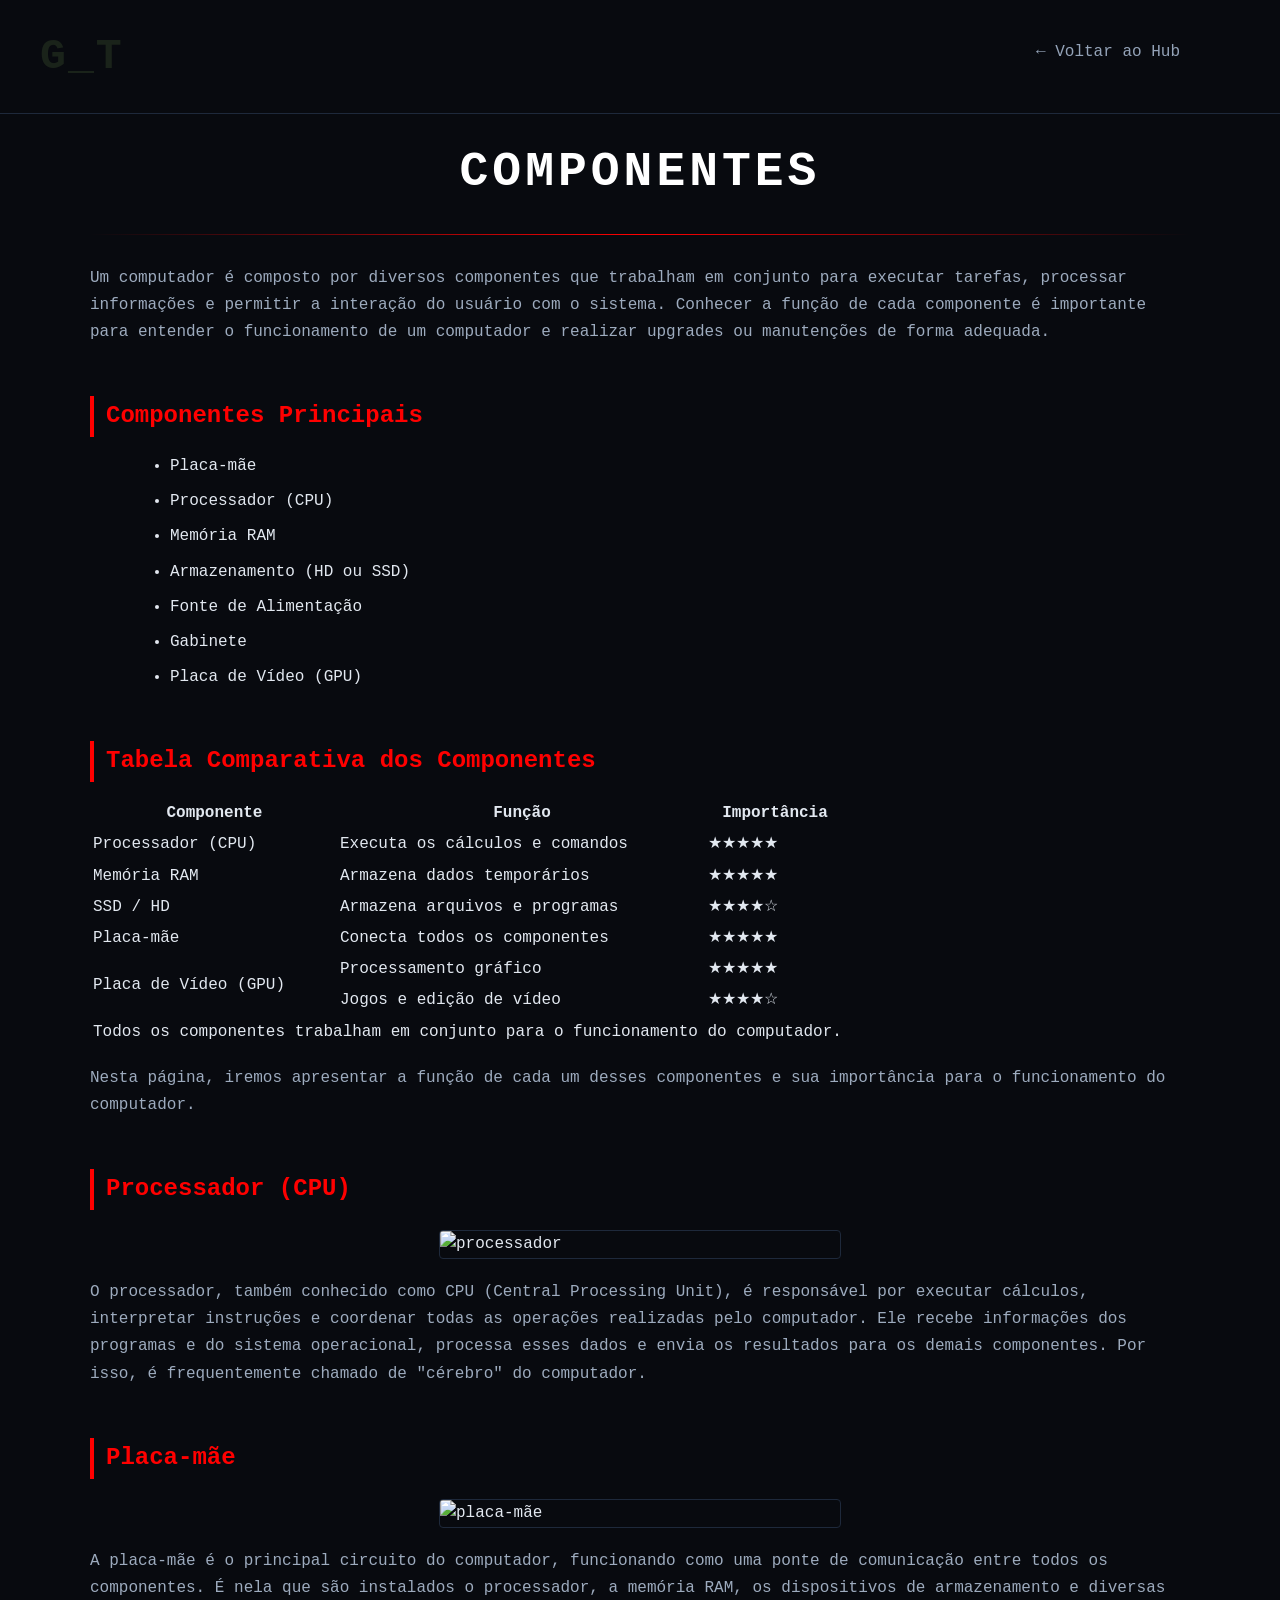
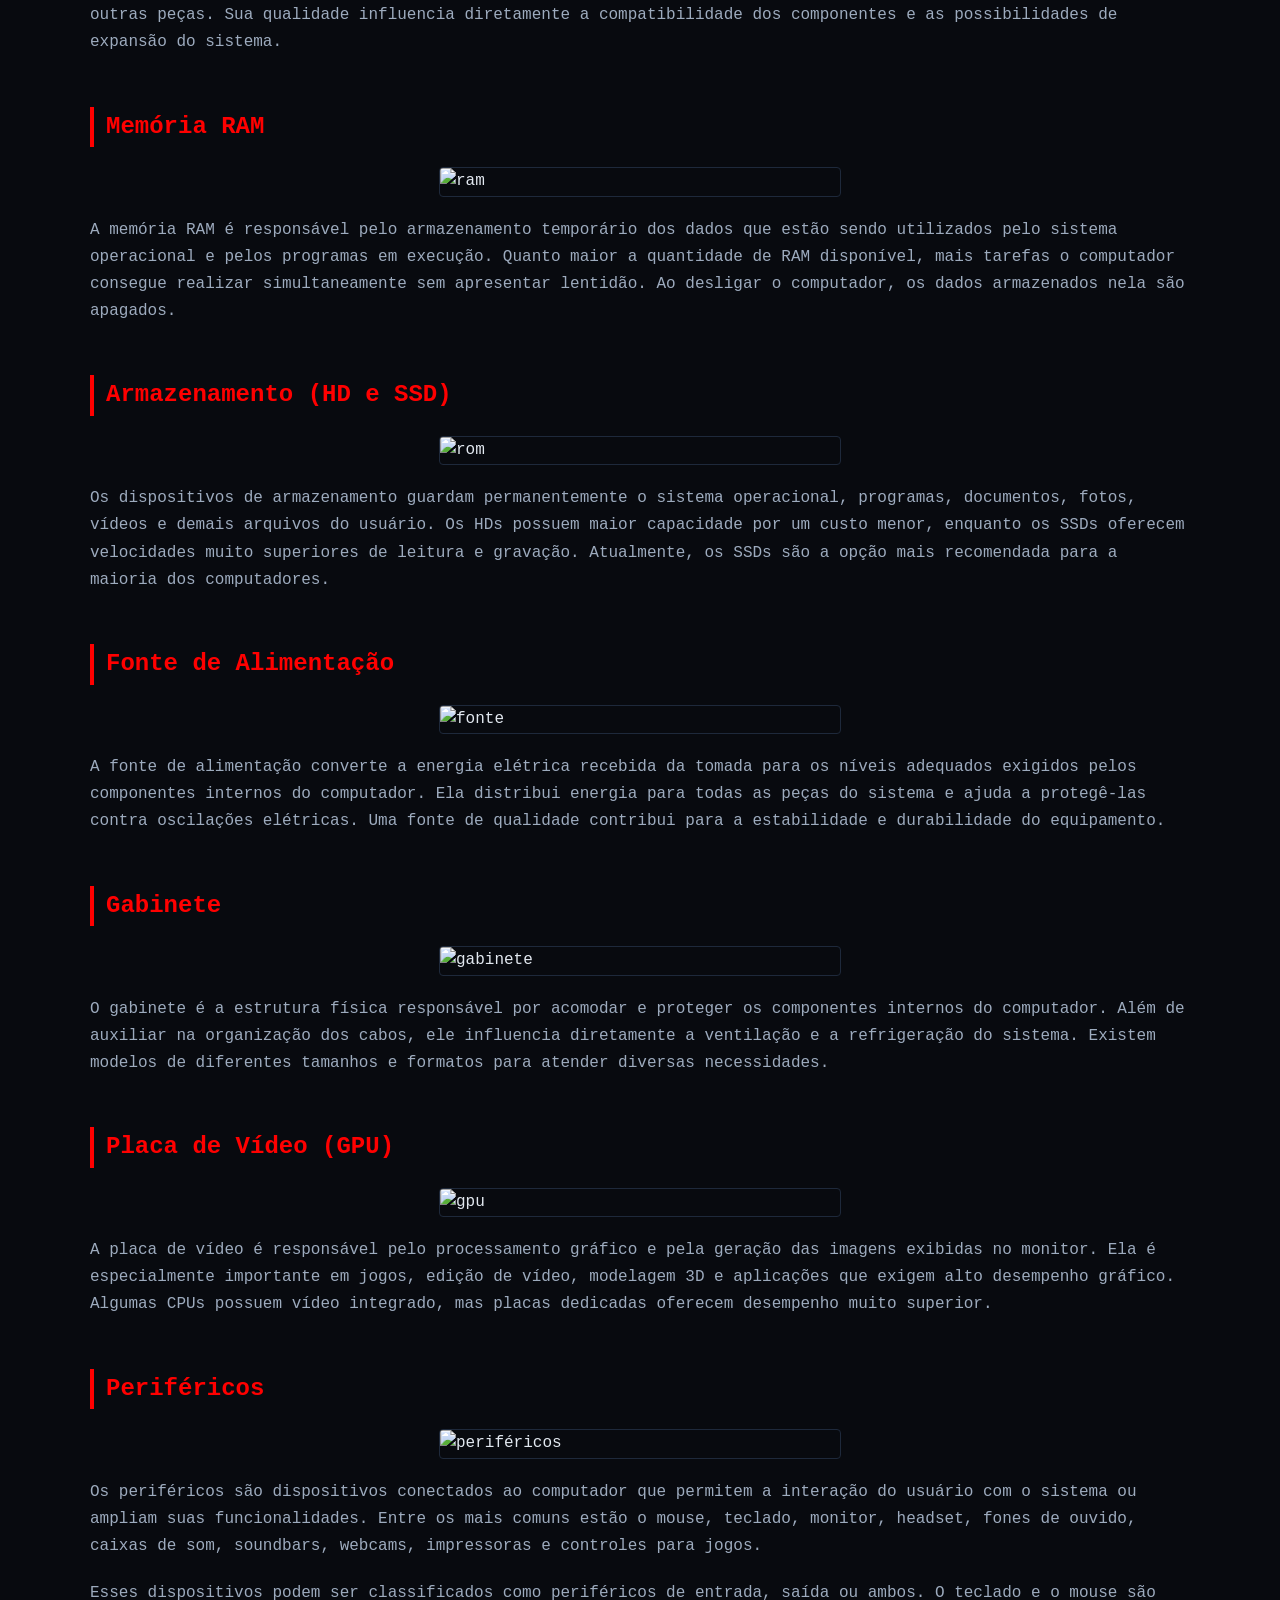
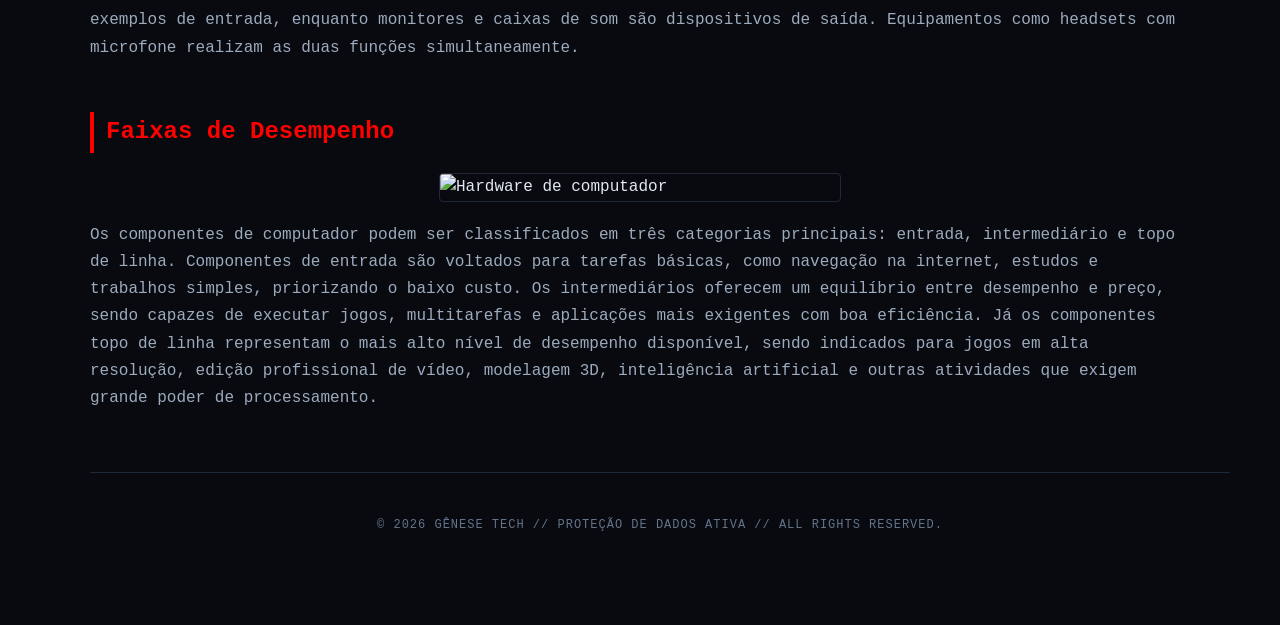
==== commit c29da877: "Update componentes.html" ====
--- a/componentes.html
+++ b/componentes.html
@@ -33,6 +33,52 @@
         <li>Gabinete</li>
         <li>Placa de Vídeo (GPU)</li>
     </ul>
+
+    
+<h2>Tabela Comparativa dos Componentes</h2>
+
+<table class="tabela-componentes">
+    <tr>
+        <th>Componente</th>
+        <th>Função</th>
+        <th>Importância</th>
+    </tr>
+    <tr>
+        <td>Processador (CPU)</td>
+        <td>Executa os cálculos e comandos</td>
+        <td>★★★★★</td>
+    </tr>
+    <tr>
+        <td>Memória RAM</td>
+        <td>Armazena dados temporários</td>
+        <td>★★★★★</td>
+    </tr>
+    <tr>
+        <td>SSD / HD</td>
+        <td>Armazena arquivos e programas</td>
+        <td>★★★★☆</td>
+    </tr>
+    <tr>
+        <td>Placa-mãe</td>
+        <td>Conecta todos os componentes</td>
+        <td>★★★★★</td>
+    </tr>
+    <tr>
+        <td rowspan="2">Placa de Vídeo (GPU)</td>
+        <td>Processamento gráfico</td>
+        <td>★★★★★</td>
+    </tr>
+    <tr>
+        <td>Jogos e edição de vídeo</td>
+        <td>★★★★☆</td>
+    </tr>
+    <tr>
+        <td colspan="3" style="text-align:center;">
+            Todos os componentes trabalham em conjunto para o funcionamento do computador.
+        </td>
+    </tr>
+</table>
+
 
     <p>Nesta página, iremos apresentar a função de cada um desses componentes e sua importância para o funcionamento do computador.</p>
 
